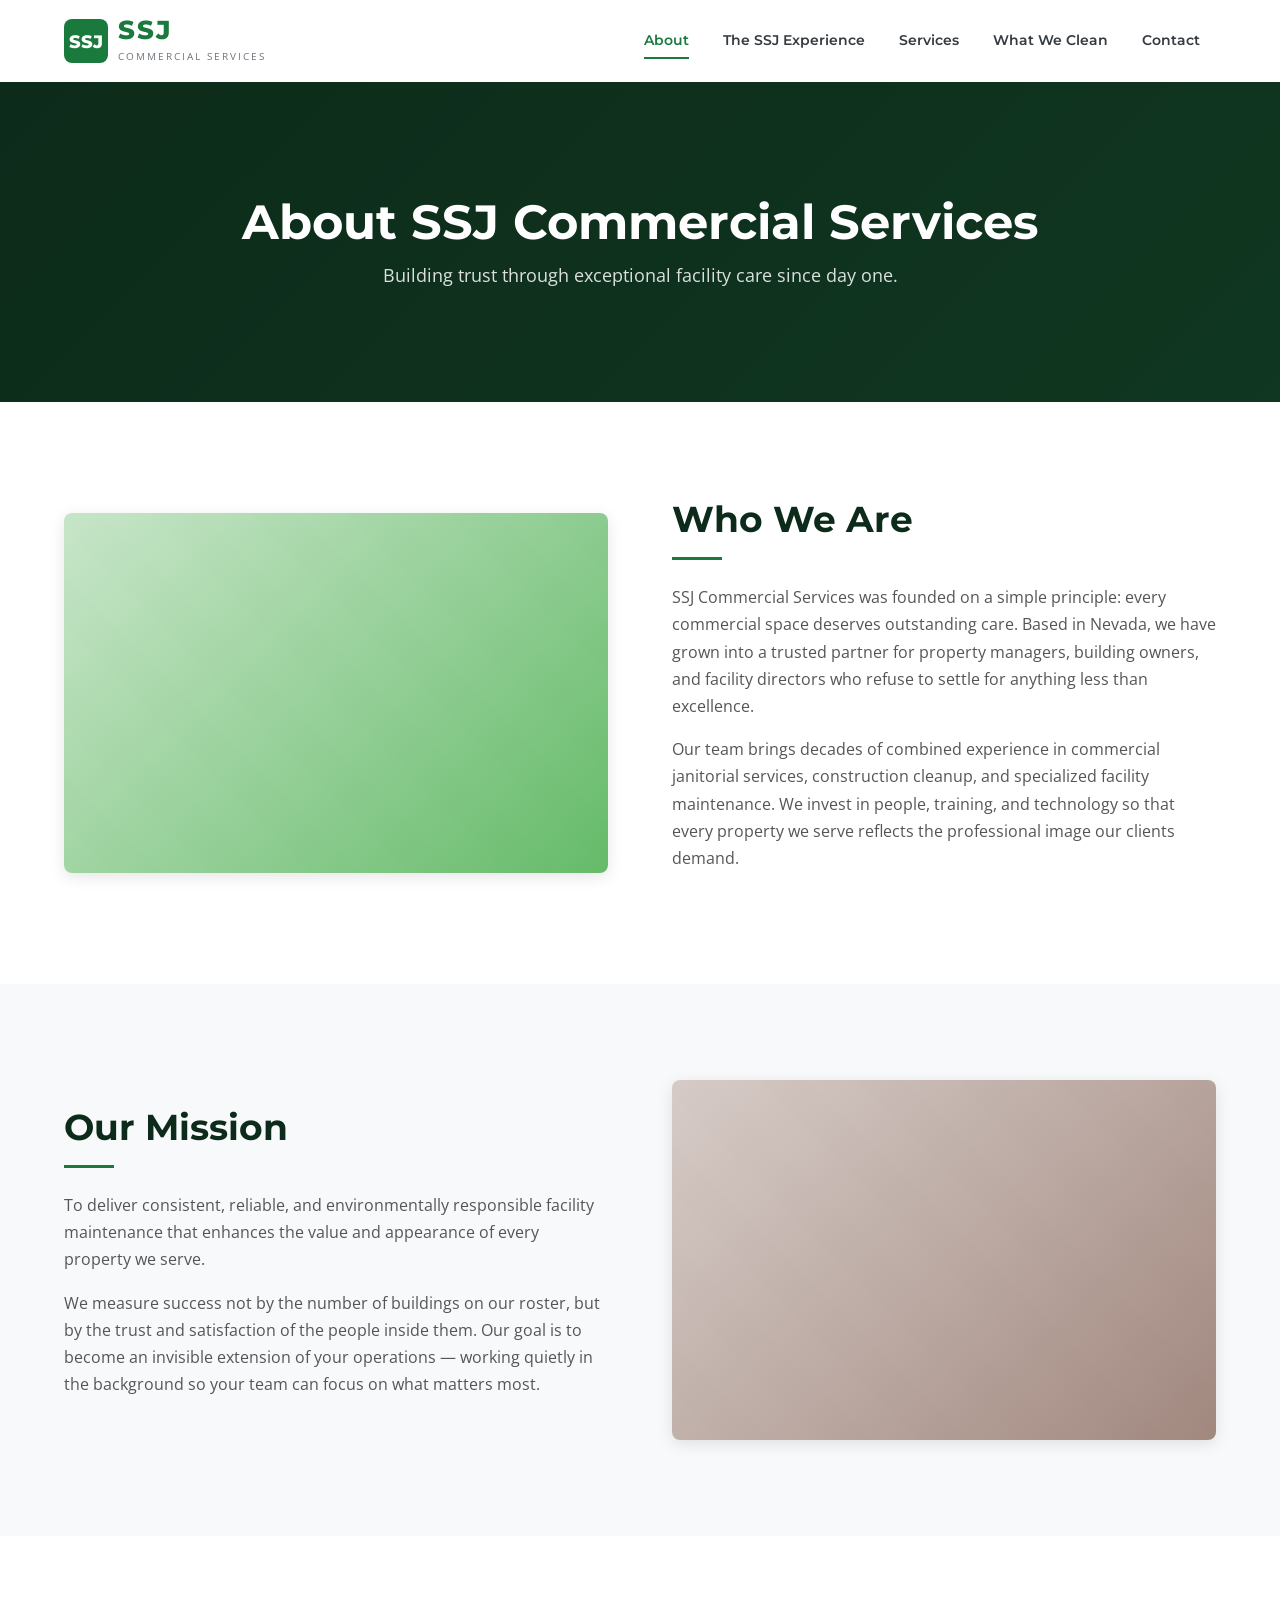
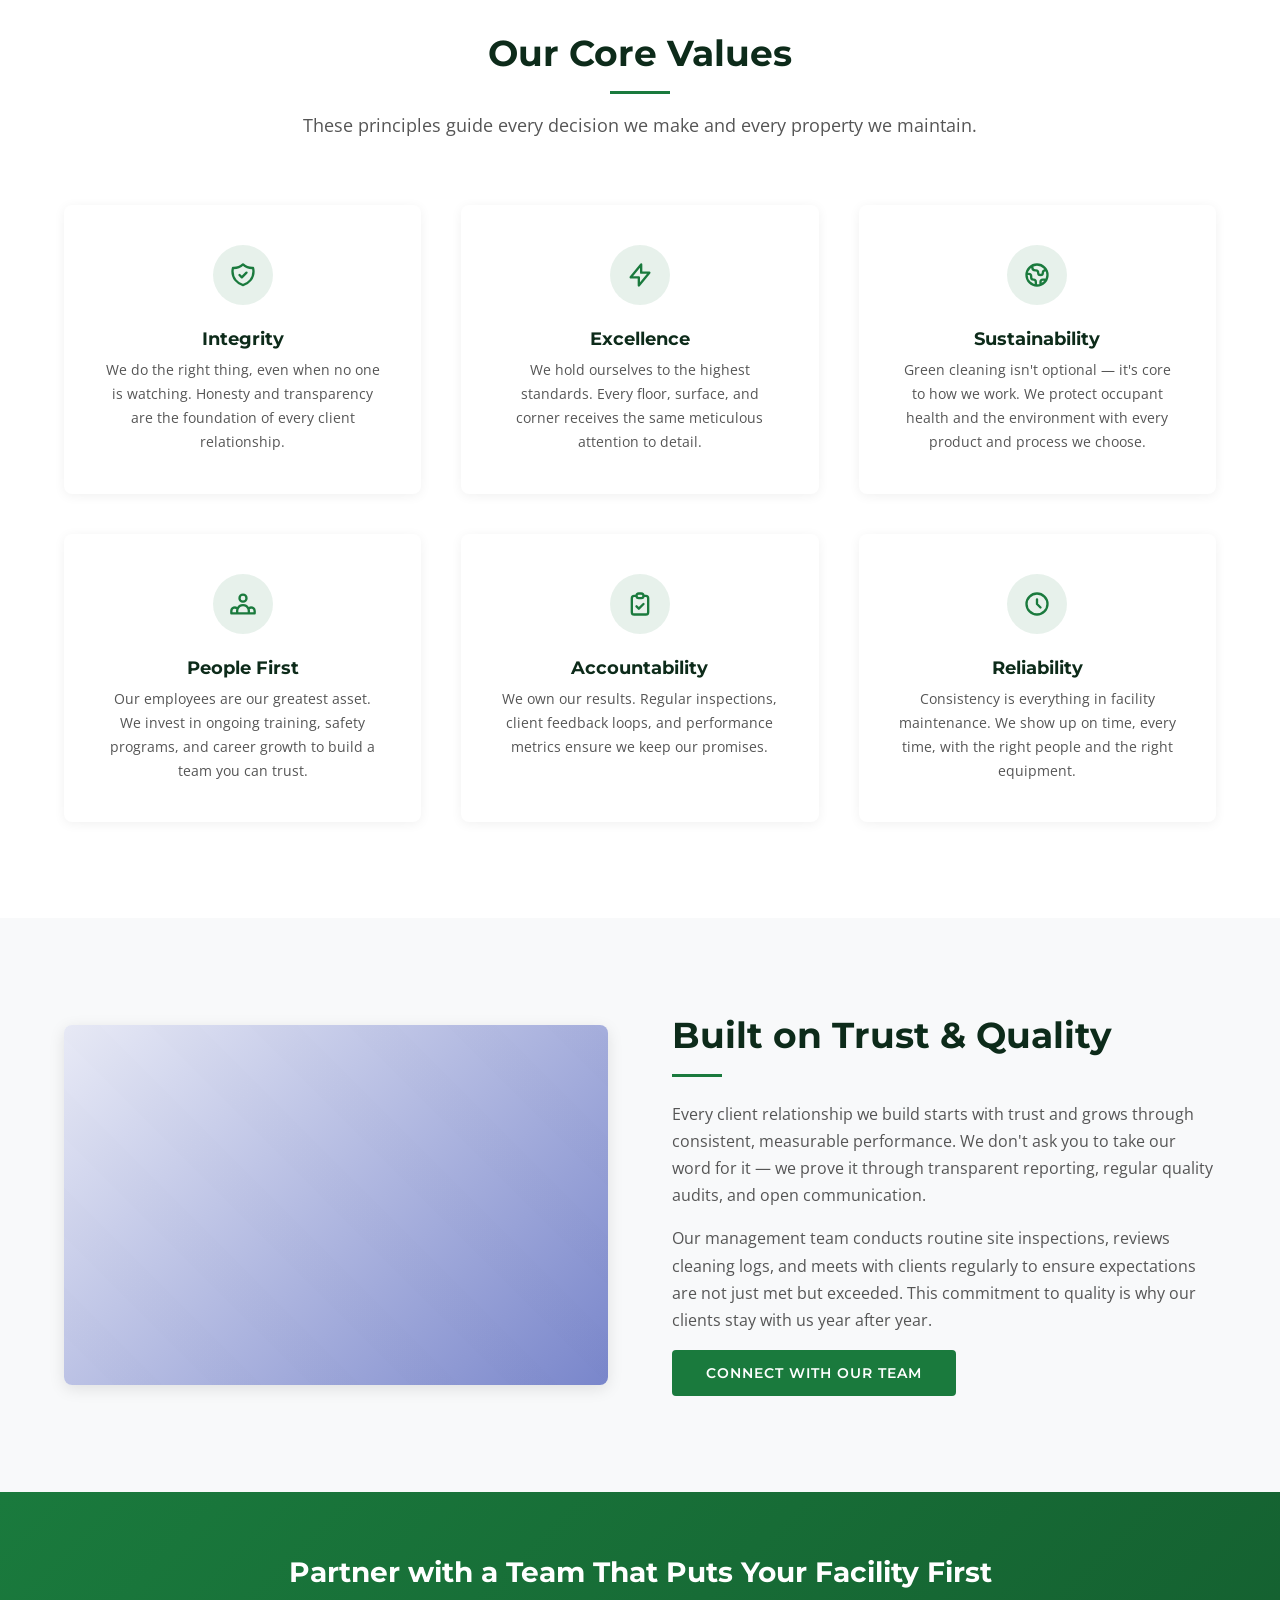
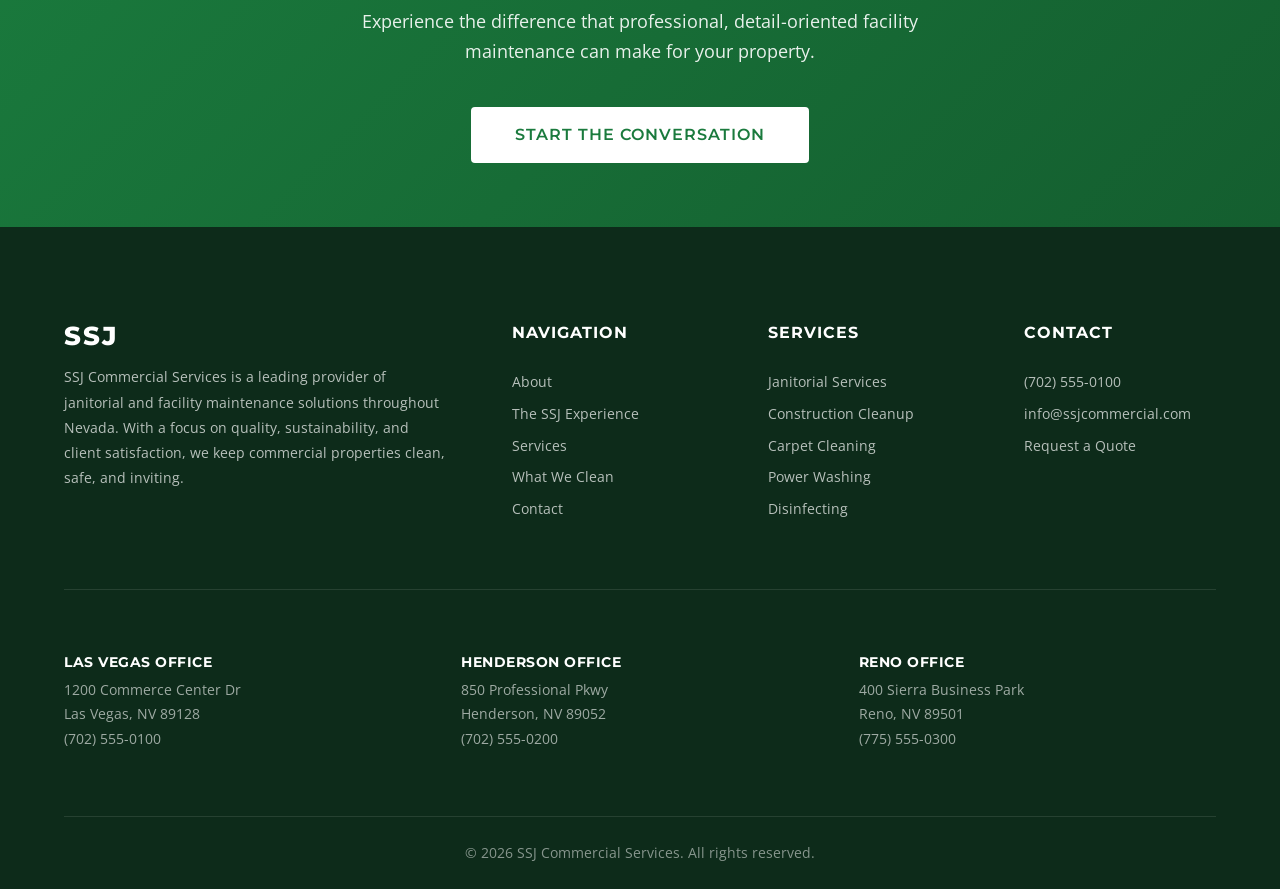
==== about.html @ 9fd1327e "Build complete SSJ Commercial Services static website Multi-page static site with HTML, CSS, and van" ====
<!DOCTYPE html>
<html lang="en">
<head>
  <meta charset="UTF-8">
  <meta name="viewport" content="width=device-width, initial-scale=1.0">
  <meta name="description" content="Learn about SSJ Commercial Services — our mission, values, and commitment to quality facility maintenance in Nevada.">
  <title>About Us | SSJ Commercial Services</title>
  <link rel="preconnect" href="https://fonts.googleapis.com">
  <link rel="preconnect" href="https://fonts.gstatic.com" crossorigin>
  <link href="https://fonts.googleapis.com/css2?family=Montserrat:wght@400;600;700;800&family=Open+Sans:wght@400;500;600&display=swap" rel="stylesheet">
  <link rel="stylesheet" href="css/styles.css">
</head>
<body>
  <a class="skip-link" href="#main-content">Skip to main content</a>

  <!-- ========== HEADER ========== -->
  <header class="site-header" role="banner">
    <div class="header-inner">
      <a href="index.html" class="logo" aria-label="SSJ Commercial Services — Home">
        <svg class="logo-icon" viewBox="0 0 44 44" fill="none" xmlns="http://www.w3.org/2000/svg" aria-hidden="true">
          <rect width="44" height="44" rx="8" fill="#1a7a3d"/>
          <text x="50%" y="54%" dominant-baseline="middle" text-anchor="middle" fill="#fff" font-family="Montserrat, sans-serif" font-weight="800" font-size="18">SSJ</text>
        </svg>
        <div>
          <span class="logo-text">SSJ</span>
          <span class="logo-tagline">Commercial Services</span>
        </div>
      </a>
      <nav class="main-nav" aria-label="Primary navigation">
        <a href="about.html">About</a>
        <a href="ssj-experience.html">The SSJ Experience</a>
        <a href="services.html">Services</a>
        <a href="what-we-clean.html">What We Clean</a>
        <a href="contact.html">Contact</a>
      </nav>
      <button class="hamburger" aria-label="Open menu" aria-expanded="false" aria-controls="mobile-nav">
        <span></span><span></span><span></span>
      </button>
    </div>
    <nav class="mobile-nav" id="mobile-nav" aria-label="Mobile navigation">
      <a href="about.html">About</a>
      <a href="ssj-experience.html">The SSJ Experience</a>
      <a href="services.html">Services</a>
      <a href="what-we-clean.html">What We Clean</a>
      <a href="contact.html">Contact</a>
    </nav>
  </header>

  <!-- ========== PAGE BANNER ========== -->
  <section class="page-banner hero-bg--about" role="img" aria-label="Corporate office building">
    <div class="page-banner-content">
      <h1>About SSJ Commercial Services</h1>
      <p>Building trust through exceptional facility care since day one.</p>
    </div>
  </section>

  <!-- ========== MAIN ========== -->
  <main id="main-content">

    <!-- Intro -->
    <section class="section">
      <div class="container">
        <div class="content-split">
          <div class="content-image">
            <div class="placeholder-img placeholder-img--team" style="height:360px" role="img" aria-label="SSJ team members in a commercial facility"></div>
          </div>
          <div class="content-text">
            <h2>Who We Are</h2>
            <p>SSJ Commercial Services was founded on a simple principle: every commercial space deserves outstanding care. Based in Nevada, we have grown into a trusted partner for property managers, building owners, and facility directors who refuse to settle for anything less than excellence.</p>
            <p>Our team brings decades of combined experience in commercial janitorial services, construction cleanup, and specialized facility maintenance. We invest in people, training, and technology so that every property we serve reflects the professional image our clients demand.</p>
          </div>
        </div>
      </div>
    </section>

    <!-- Mission Statement -->
    <section class="section section--gray">
      <div class="container">
        <div class="content-split content-split--reverse">
          <div class="content-image">
            <div class="placeholder-img placeholder-img--lobby" style="height:360px" role="img" aria-label="Pristine commercial lobby"></div>
          </div>
          <div class="content-text">
            <h2>Our Mission</h2>
            <p>To deliver consistent, reliable, and environmentally responsible facility maintenance that enhances the value and appearance of every property we serve.</p>
            <p>We measure success not by the number of buildings on our roster, but by the trust and satisfaction of the people inside them. Our goal is to become an invisible extension of your operations — working quietly in the background so your team can focus on what matters most.</p>
          </div>
        </div>
      </div>
    </section>

    <!-- Core Values -->
    <section class="section">
      <div class="container">
        <div class="section-header">
          <h2>Our Core Values</h2>
          <p>These principles guide every decision we make and every property we maintain.</p>
        </div>
        <div class="values-grid">
          <div class="value-card">
            <div class="value-icon">
              <svg xmlns="http://www.w3.org/2000/svg" fill="none" viewBox="0 0 24 24" stroke="currentColor" stroke-width="2">
                <path stroke-linecap="round" stroke-linejoin="round" d="M9 12l2 2 4-4m5.618-4.016A11.955 11.955 0 0112 2.944a11.955 11.955 0 01-8.618 3.04A12.02 12.02 0 003 9c0 5.591 3.824 10.29 9 11.622 5.176-1.332 9-6.03 9-11.622 0-1.042-.133-2.052-.382-3.016z"/>
              </svg>
            </div>
            <h3>Integrity</h3>
            <p>We do the right thing, even when no one is watching. Honesty and transparency are the foundation of every client relationship.</p>
          </div>
          <div class="value-card">
            <div class="value-icon">
              <svg xmlns="http://www.w3.org/2000/svg" fill="none" viewBox="0 0 24 24" stroke="currentColor" stroke-width="2">
                <path stroke-linecap="round" stroke-linejoin="round" d="M13 10V3L4 14h7v7l9-11h-7z"/>
              </svg>
            </div>
            <h3>Excellence</h3>
            <p>We hold ourselves to the highest standards. Every floor, surface, and corner receives the same meticulous attention to detail.</p>
          </div>
          <div class="value-card">
            <div class="value-icon">
              <svg xmlns="http://www.w3.org/2000/svg" fill="none" viewBox="0 0 24 24" stroke="currentColor" stroke-width="2">
                <path stroke-linecap="round" stroke-linejoin="round" d="M3.055 11H5a2 2 0 012 2v1a2 2 0 002 2 2 2 0 012 2v2.945M8 3.935V5.5A2.5 2.5 0 0010.5 8h.5a2 2 0 012 2 2 2 0 104 0 2 2 0 012-2h1.064M15 20.488V18a2 2 0 012-2h3.064M21 12a9 9 0 11-18 0 9 9 0 0118 0z"/>
              </svg>
            </div>
            <h3>Sustainability</h3>
            <p>Green cleaning isn't optional — it's core to how we work. We protect occupant health and the environment with every product and process we choose.</p>
          </div>
          <div class="value-card">
            <div class="value-icon">
              <svg xmlns="http://www.w3.org/2000/svg" fill="none" viewBox="0 0 24 24" stroke="currentColor" stroke-width="2">
                <path stroke-linecap="round" stroke-linejoin="round" d="M17 20h5v-2a3 3 0 00-5.356-1.857M17 20H7m10 0v-2c0-.656-.126-1.283-.356-1.857M7 20H2v-2a3 3 0 015.356-1.857M7 20v-2c0-.656.126-1.283.356-1.857m0 0a5.002 5.002 0 019.288 0M15 7a3 3 0 11-6 0 3 3 0 016 0z"/>
              </svg>
            </div>
            <h3>People First</h3>
            <p>Our employees are our greatest asset. We invest in ongoing training, safety programs, and career growth to build a team you can trust.</p>
          </div>
          <div class="value-card">
            <div class="value-icon">
              <svg xmlns="http://www.w3.org/2000/svg" fill="none" viewBox="0 0 24 24" stroke="currentColor" stroke-width="2">
                <path stroke-linecap="round" stroke-linejoin="round" d="M9 5H7a2 2 0 00-2 2v12a2 2 0 002 2h10a2 2 0 002-2V7a2 2 0 00-2-2h-2M9 5a2 2 0 002 2h2a2 2 0 002-2M9 5a2 2 0 012-2h2a2 2 0 012 2m-6 9l2 2 4-4"/>
              </svg>
            </div>
            <h3>Accountability</h3>
            <p>We own our results. Regular inspections, client feedback loops, and performance metrics ensure we keep our promises.</p>
          </div>
          <div class="value-card">
            <div class="value-icon">
              <svg xmlns="http://www.w3.org/2000/svg" fill="none" viewBox="0 0 24 24" stroke="currentColor" stroke-width="2">
                <path stroke-linecap="round" stroke-linejoin="round" d="M12 8v4l3 3m6-3a9 9 0 11-18 0 9 9 0 0118 0z"/>
              </svg>
            </div>
            <h3>Reliability</h3>
            <p>Consistency is everything in facility maintenance. We show up on time, every time, with the right people and the right equipment.</p>
          </div>
        </div>
      </div>
    </section>

    <!-- Trust Section -->
    <section class="section section--gray">
      <div class="container">
        <div class="content-split">
          <div class="content-image">
            <div class="placeholder-img placeholder-img--corporate" style="height:360px" role="img" aria-label="Professional facility environment"></div>
          </div>
          <div class="content-text">
            <h2>Built on Trust &amp; Quality</h2>
            <p>Every client relationship we build starts with trust and grows through consistent, measurable performance. We don't ask you to take our word for it — we prove it through transparent reporting, regular quality audits, and open communication.</p>
            <p>Our management team conducts routine site inspections, reviews cleaning logs, and meets with clients regularly to ensure expectations are not just met but exceeded. This commitment to quality is why our clients stay with us year after year.</p>
            <a href="contact.html" class="btn btn--primary">Connect with Our Team</a>
          </div>
        </div>
      </div>
    </section>

    <!-- CTA -->
    <section class="cta-banner">
      <div class="container">
        <h2>Partner with a Team That Puts Your Facility First</h2>
        <p>Experience the difference that professional, detail-oriented facility maintenance can make for your property.</p>
        <a href="contact.html" class="btn btn--white btn--lg">Start the Conversation</a>
      </div>
    </section>

  </main>

  <!-- ========== FOOTER ========== -->
  <footer class="site-footer" role="contentinfo">
    <div class="container">
      <div class="footer-top">
        <div class="footer-about">
          <span class="logo-text">SSJ</span>
          <p>SSJ Commercial Services is a leading provider of janitorial and facility maintenance solutions throughout Nevada. With a focus on quality, sustainability, and client satisfaction, we keep commercial properties clean, safe, and inviting.</p>
        </div>
        <div>
          <h3 class="footer-heading">Navigation</h3>
          <div class="footer-links">
            <a href="about.html">About</a>
            <a href="ssj-experience.html">The SSJ Experience</a>
            <a href="services.html">Services</a>
            <a href="what-we-clean.html">What We Clean</a>
            <a href="contact.html">Contact</a>
          </div>
        </div>
        <div>
          <h3 class="footer-heading">Services</h3>
          <div class="footer-links">
            <a href="services.html">Janitorial Services</a>
            <a href="services.html">Construction Cleanup</a>
            <a href="services.html">Carpet Cleaning</a>
            <a href="services.html">Power Washing</a>
            <a href="services.html">Disinfecting</a>
          </div>
        </div>
        <div>
          <h3 class="footer-heading">Contact</h3>
          <div class="footer-links">
            <a href="tel:+17025550100">(702) 555-0100</a>
            <a href="mailto:info@ssjcommercial.com">info@ssjcommercial.com</a>
            <a href="contact.html">Request a Quote</a>
          </div>
        </div>
      </div>
      <div class="footer-locations">
        <div class="location-block">
          <h4>Las Vegas Office</h4>
          <p>1200 Commerce Center Dr</p>
          <p>Las Vegas, NV 89128</p>
          <p>(702) 555-0100</p>
        </div>
        <div class="location-block">
          <h4>Henderson Office</h4>
          <p>850 Professional Pkwy</p>
          <p>Henderson, NV 89052</p>
          <p>(702) 555-0200</p>
        </div>
        <div class="location-block">
          <h4>Reno Office</h4>
          <p>400 Sierra Business Park</p>
          <p>Reno, NV 89501</p>
          <p>(775) 555-0300</p>
        </div>
      </div>
      <div class="footer-bottom">
        <p>&copy; 2026 SSJ Commercial Services. All rights reserved.</p>
      </div>
    </div>
  </footer>

  <script src="js/main.js"></script>
</body>
</html>
---- css/styles.css ----
/* ============================================
   SSJ Commercial Services - Main Stylesheet
   ============================================ */

/* ---------- CSS Custom Properties ---------- */
:root {
  /* Brand Colors */
  --color-primary: #1a7a3d;
  --color-primary-dark: #145e2f;
  --color-primary-light: #2a9d4e;
  --color-secondary: #0d2b1a;
  --color-accent: #28a745;

  /* Neutrals */
  --color-white: #ffffff;
  --color-off-white: #f8f9fa;
  --color-light-gray: #e9ecef;
  --color-medium-gray: #6c757d;
  --color-dark-gray: #343a40;
  --color-text: #212529;
  --color-text-light: #555555;

  /* Overlays */
  --overlay-dark: rgba(13, 43, 26, 0.75);
  --overlay-light: rgba(26, 122, 61, 0.1);

  /* Spacing */
  --space-xs: 0.5rem;
  --space-sm: 1rem;
  --space-md: 1.5rem;
  --space-lg: 2.5rem;
  --space-xl: 4rem;
  --space-2xl: 6rem;

  /* Typography */
  --font-heading: 'Montserrat', sans-serif;
  --font-body: 'Open Sans', sans-serif;
  --font-size-base: 1rem;
  --font-size-sm: 0.875rem;
  --font-size-lg: 1.125rem;
  --font-size-xl: 1.25rem;
  --font-size-2xl: 1.75rem;
  --font-size-3xl: 2.25rem;
  --font-size-4xl: 3rem;
  --line-height-body: 1.7;
  --line-height-heading: 1.2;

  /* Borders & Shadows */
  --radius-sm: 4px;
  --radius-md: 8px;
  --radius-lg: 12px;
  --shadow-sm: 0 2px 8px rgba(0, 0, 0, 0.08);
  --shadow-md: 0 4px 16px rgba(0, 0, 0, 0.1);
  --shadow-lg: 0 8px 32px rgba(0, 0, 0, 0.12);
  --shadow-card: 0 2px 12px rgba(0, 0, 0, 0.06);

  /* Transitions */
  --transition-fast: 0.2s ease;
  --transition-base: 0.3s ease;
}

/* ---------- Reset & Base ---------- */
*,
*::before,
*::after {
  margin: 0;
  padding: 0;
  box-sizing: border-box;
}

html {
  scroll-behavior: smooth;
  font-size: 16px;
}

body {
  font-family: var(--font-body);
  font-size: var(--font-size-base);
  line-height: var(--line-height-body);
  color: var(--color-text);
  background-color: var(--color-white);
  -webkit-font-smoothing: antialiased;
  -moz-osx-font-smoothing: grayscale;
}

img {
  max-width: 100%;
  height: auto;
  display: block;
}

a {
  color: var(--color-primary);
  text-decoration: none;
  transition: color var(--transition-fast);
}

a:hover {
  color: var(--color-primary-dark);
}

ul, ol {
  list-style: none;
}

h1, h2, h3, h4, h5, h6 {
  font-family: var(--font-heading);
  line-height: var(--line-height-heading);
  font-weight: 700;
  color: var(--color-secondary);
}

h1 { font-size: var(--font-size-4xl); }
h2 { font-size: var(--font-size-3xl); }
h3 { font-size: var(--font-size-2xl); }
h4 { font-size: var(--font-size-xl); }

p {
  margin-bottom: var(--space-sm);
  color: var(--color-text-light);
}

/* ---------- Utility Classes ---------- */
.container {
  max-width: 1200px;
  margin: 0 auto;
  padding: 0 var(--space-md);
}

.section {
  padding: var(--space-2xl) 0;
}

.section--gray {
  background-color: var(--color-off-white);
}

.section--green {
  background-color: var(--color-primary);
  color: var(--color-white);
}

.section--dark {
  background-color: var(--color-secondary);
  color: var(--color-white);
}

.text-center {
  text-align: center;
}

.section-header {
  text-align: center;
  margin-bottom: var(--space-xl);
}

.section-header h2 {
  margin-bottom: var(--space-sm);
  position: relative;
  display: inline-block;
}

.section-header h2::after {
  content: '';
  display: block;
  width: 60px;
  height: 3px;
  background-color: var(--color-primary);
  margin: var(--space-sm) auto 0;
}

.section--green .section-header h2,
.section--dark .section-header h2 {
  color: var(--color-white);
}

.section--green .section-header h2::after,
.section--dark .section-header h2::after {
  background-color: var(--color-white);
}

.section-header p {
  max-width: 680px;
  margin: 0 auto;
  font-size: var(--font-size-lg);
}

.section--green .section-header p,
.section--dark .section-header p {
  color: rgba(255, 255, 255, 0.85);
}

/* ---------- Buttons ---------- */
.btn {
  display: inline-block;
  padding: 14px 32px;
  font-family: var(--font-heading);
  font-size: var(--font-size-sm);
  font-weight: 600;
  text-transform: uppercase;
  letter-spacing: 1px;
  border: 2px solid transparent;
  border-radius: var(--radius-sm);
  cursor: pointer;
  transition: all var(--transition-base);
  text-align: center;
  line-height: 1;
}

.btn:focus-visible {
  outline: 3px solid var(--color-accent);
  outline-offset: 2px;
}

.btn--primary {
  background-color: var(--color-primary);
  color: var(--color-white);
  border-color: var(--color-primary);
}

.btn--primary:hover {
  background-color: var(--color-primary-dark);
  border-color: var(--color-primary-dark);
  color: var(--color-white);
  transform: translateY(-1px);
  box-shadow: var(--shadow-md);
}

.btn--outline {
  background-color: transparent;
  color: var(--color-primary);
  border-color: var(--color-primary);
}

.btn--outline:hover {
  background-color: var(--color-primary);
  color: var(--color-white);
  transform: translateY(-1px);
}

.btn--white {
  background-color: var(--color-white);
  color: var(--color-primary);
  border-color: var(--color-white);
}

.btn--white:hover {
  background-color: transparent;
  color: var(--color-white);
  border-color: var(--color-white);
  transform: translateY(-1px);
}

.btn--outline-white {
  background-color: transparent;
  color: var(--color-white);
  border-color: var(--color-white);
}

.btn--outline-white:hover {
  background-color: var(--color-white);
  color: var(--color-primary);
  transform: translateY(-1px);
}

.btn--lg {
  padding: 18px 42px;
  font-size: var(--font-size-base);
}

/* ---------- Header / Navigation ---------- */
.site-header {
  position: fixed;
  top: 0;
  left: 0;
  right: 0;
  z-index: 1000;
  background-color: var(--color-white);
  transition: box-shadow var(--transition-base), padding var(--transition-base);
  padding: 6px 0;
}

.site-header.scrolled {
  box-shadow: var(--shadow-md);
  padding: 2px 0;
}

.header-inner {
  display: flex;
  align-items: center;
  justify-content: space-between;
  max-width: 1200px;
  margin: 0 auto;
  padding: 0 var(--space-md);
  min-height: 70px;
}

/* Logo */
.logo {
  display: flex;
  align-items: center;
  gap: 10px;
  text-decoration: none;
}

.logo-icon {
  width: 44px;
  height: 44px;
}

.logo-text {
  font-family: var(--font-heading);
  font-size: 1.6rem;
  font-weight: 800;
  color: var(--color-primary);
  letter-spacing: 2px;
  line-height: 1;
}

.logo-tagline {
  font-family: var(--font-body);
  font-size: 0.6rem;
  color: var(--color-medium-gray);
  text-transform: uppercase;
  letter-spacing: 2px;
  display: block;
  margin-top: 2px;
}

/* Desktop Nav */
.main-nav {
  display: flex;
  align-items: center;
  gap: 2px;
}

.main-nav a {
  font-family: var(--font-heading);
  font-size: var(--font-size-sm);
  font-weight: 600;
  color: var(--color-dark-gray);
  text-decoration: none;
  padding: 10px 16px;
  border-radius: var(--radius-sm);
  transition: all var(--transition-fast);
  position: relative;
  white-space: nowrap;
}

.main-nav a::after {
  content: '';
  position: absolute;
  bottom: 4px;
  left: 16px;
  right: 16px;
  height: 2px;
  background-color: var(--color-primary);
  transform: scaleX(0);
  transition: transform var(--transition-base);
}

.main-nav a:hover {
  color: var(--color-primary);
}

.main-nav a:hover::after {
  transform: scaleX(1);
}

.main-nav a.active {
  color: var(--color-primary);
}

.main-nav a.active::after {
  transform: scaleX(1);
}

/* Hamburger */
.hamburger {
  display: none;
  flex-direction: column;
  justify-content: center;
  gap: 5px;
  width: 30px;
  height: 30px;
  cursor: pointer;
  background: none;
  border: none;
  padding: 0;
}

.hamburger span {
  display: block;
  width: 100%;
  height: 2.5px;
  background-color: var(--color-dark-gray);
  border-radius: 2px;
  transition: all var(--transition-base);
}

.hamburger.active span:nth-child(1) {
  transform: rotate(45deg) translate(5px, 5px);
}

.hamburger.active span:nth-child(2) {
  opacity: 0;
}

.hamburger.active span:nth-child(3) {
  transform: rotate(-45deg) translate(6px, -6px);
}

/* Mobile Nav */
.mobile-nav {
  display: none;
  position: fixed;
  top: 70px;
  left: 0;
  right: 0;
  bottom: 0;
  background-color: var(--color-white);
  flex-direction: column;
  padding: var(--space-lg);
  z-index: 999;
  overflow-y: auto;
}

.mobile-nav.open {
  display: flex;
}

.mobile-nav a {
  font-family: var(--font-heading);
  font-size: var(--font-size-lg);
  font-weight: 600;
  color: var(--color-dark-gray);
  padding: var(--space-sm) 0;
  border-bottom: 1px solid var(--color-light-gray);
  display: block;
}

.mobile-nav a:hover,
.mobile-nav a.active {
  color: var(--color-primary);
}

/* ---------- Hero Section ---------- */
.hero {
  position: relative;
  min-height: 600px;
  display: flex;
  align-items: center;
  background-size: cover;
  background-position: center;
  background-repeat: no-repeat;
  margin-top: 82px;
  overflow: hidden;
}

.hero::before {
  content: '';
  position: absolute;
  inset: 0;
  background: var(--overlay-dark);
  z-index: 1;
}

.hero-content {
  position: relative;
  z-index: 2;
  max-width: 720px;
  padding: var(--space-2xl) 0;
}

.hero h1 {
  color: var(--color-white);
  margin-bottom: var(--space-md);
  font-size: clamp(2rem, 5vw, 3.5rem);
}

.hero p {
  color: rgba(255, 255, 255, 0.9);
  font-size: var(--font-size-lg);
  margin-bottom: var(--space-lg);
  max-width: 560px;
}

/* Page Banner (inner pages) */
.page-banner {
  position: relative;
  min-height: 320px;
  display: flex;
  align-items: center;
  justify-content: center;
  text-align: center;
  background-size: cover;
  background-position: center;
  margin-top: 82px;
  overflow: hidden;
}

.page-banner::before {
  content: '';
  position: absolute;
  inset: 0;
  background: var(--overlay-dark);
  z-index: 1;
}

.page-banner-content {
  position: relative;
  z-index: 2;
  padding: var(--space-xl) var(--space-md);
}

.page-banner h1 {
  color: var(--color-white);
  margin-bottom: var(--space-xs);
  font-size: clamp(2rem, 4vw, 3rem);
}

.page-banner p {
  color: rgba(255, 255, 255, 0.85);
  font-size: var(--font-size-lg);
  max-width: 560px;
  margin: 0 auto;
}

/* ---------- Overview Cards ---------- */
.overview-cards {
  display: grid;
  grid-template-columns: repeat(3, 1fr);
  gap: var(--space-lg);
}

.overview-card {
  background: var(--color-white);
  border-radius: var(--radius-md);
  overflow: hidden;
  box-shadow: var(--shadow-card);
  transition: transform var(--transition-base), box-shadow var(--transition-base);
}

.overview-card:hover {
  transform: translateY(-6px);
  box-shadow: var(--shadow-lg);
}

.overview-card-img {
  height: 220px;
  background-size: cover;
  background-position: center;
  position: relative;
}

.overview-card-body {
  padding: var(--space-lg);
}

.overview-card-body h3 {
  margin-bottom: var(--space-sm);
  font-size: var(--font-size-xl);
}

.overview-card-body p {
  margin-bottom: var(--space-md);
  font-size: var(--font-size-sm);
}

.overview-card-body .btn {
  padding: 10px 24px;
}

/* ---------- Difference / Feature Blocks ---------- */
.feature-grid {
  display: grid;
  grid-template-columns: repeat(2, 1fr);
  gap: var(--space-lg);
}

.feature-block {
  display: flex;
  gap: var(--space-md);
  padding: var(--space-lg);
  background: var(--color-white);
  border-radius: var(--radius-md);
  box-shadow: var(--shadow-card);
  transition: transform var(--transition-base), box-shadow var(--transition-base);
}

.feature-block:hover {
  transform: translateY(-3px);
  box-shadow: var(--shadow-md);
}

.feature-icon {
  flex-shrink: 0;
  width: 56px;
  height: 56px;
  display: flex;
  align-items: center;
  justify-content: center;
  background-color: var(--overlay-light);
  border-radius: var(--radius-md);
  color: var(--color-primary);
}

.feature-icon svg {
  width: 28px;
  height: 28px;
}

.feature-block h3 {
  font-size: var(--font-size-lg);
  margin-bottom: var(--space-xs);
}

.feature-block p {
  font-size: var(--font-size-sm);
  margin-bottom: 0;
}

/* ---------- CTA Banner ---------- */
.cta-banner {
  background: linear-gradient(135deg, var(--color-primary) 0%, var(--color-primary-dark) 100%);
  padding: var(--space-xl) 0;
  text-align: center;
}

.cta-banner h2 {
  color: var(--color-white);
  margin-bottom: var(--space-sm);
  font-size: var(--font-size-2xl);
}

.cta-banner p {
  color: rgba(255, 255, 255, 0.9);
  font-size: var(--font-size-lg);
  margin-bottom: var(--space-lg);
  max-width: 600px;
  margin-left: auto;
  margin-right: auto;
}

/* ---------- Content Sections (image + text) ---------- */
.content-split {
  display: grid;
  grid-template-columns: 1fr 1fr;
  gap: var(--space-xl);
  align-items: center;
}

.content-split--reverse {
  direction: rtl;
}

.content-split--reverse > * {
  direction: ltr;
}

.content-image {
  border-radius: var(--radius-md);
  overflow: hidden;
  box-shadow: var(--shadow-md);
}

.content-image img,
.content-image .placeholder-img {
  width: 100%;
  height: 360px;
  object-fit: cover;
  display: block;
}

.content-text h2 {
  margin-bottom: var(--space-md);
}

.content-text h2::after {
  content: '';
  display: block;
  width: 50px;
  height: 3px;
  background-color: var(--color-primary);
  margin-top: var(--space-sm);
}

.content-text p {
  margin-bottom: var(--space-sm);
}

/* ---------- Services Grid ---------- */
.services-grid {
  display: grid;
  grid-template-columns: repeat(3, 1fr);
  gap: var(--space-lg);
}

.service-card {
  background: var(--color-white);
  border-radius: var(--radius-md);
  overflow: hidden;
  box-shadow: var(--shadow-card);
  transition: transform var(--transition-base), box-shadow var(--transition-base);
  text-align: center;
  padding: var(--space-lg);
}

.service-card:hover {
  transform: translateY(-4px);
  box-shadow: var(--shadow-lg);
}

.service-card-icon {
  width: 64px;
  height: 64px;
  margin: 0 auto var(--space-md);
  display: flex;
  align-items: center;
  justify-content: center;
  background: var(--overlay-light);
  border-radius: 50%;
  color: var(--color-primary);
}

.service-card-icon svg {
  width: 30px;
  height: 30px;
}

.service-card h3 {
  font-size: var(--font-size-lg);
  margin-bottom: var(--space-xs);
}

.service-card p {
  font-size: var(--font-size-sm);
  margin-bottom: 0;
}

/* ---------- Industry / Sector Cards ---------- */
.industry-grid {
  display: grid;
  grid-template-columns: repeat(2, 1fr);
  gap: var(--space-lg);
}

.industry-card {
  position: relative;
  height: 300px;
  border-radius: var(--radius-md);
  overflow: hidden;
  box-shadow: var(--shadow-card);
  cursor: default;
}

.industry-card-bg {
  position: absolute;
  inset: 0;
  background-size: cover;
  background-position: center;
  transition: transform var(--transition-base);
}

.industry-card:hover .industry-card-bg {
  transform: scale(1.05);
}

.industry-card-overlay {
  position: absolute;
  inset: 0;
  background: linear-gradient(to top, rgba(13, 43, 26, 0.85) 0%, rgba(13, 43, 26, 0.3) 100%);
  display: flex;
  flex-direction: column;
  justify-content: flex-end;
  padding: var(--space-lg);
}

.industry-card h3 {
  color: var(--color-white);
  font-size: var(--font-size-xl);
  margin-bottom: var(--space-xs);
}

.industry-card p {
  color: rgba(255, 255, 255, 0.8);
  font-size: var(--font-size-sm);
  margin-bottom: 0;
}

/* ---------- Values Grid ---------- */
.values-grid {
  display: grid;
  grid-template-columns: repeat(3, 1fr);
  gap: var(--space-lg);
}

.value-card {
  text-align: center;
  padding: var(--space-lg);
  background: var(--color-white);
  border-radius: var(--radius-md);
  box-shadow: var(--shadow-card);
  transition: transform var(--transition-base);
}

.value-card:hover {
  transform: translateY(-3px);
}

.value-icon {
  width: 60px;
  height: 60px;
  margin: 0 auto var(--space-md);
  display: flex;
  align-items: center;
  justify-content: center;
  background: var(--overlay-light);
  border-radius: 50%;
  color: var(--color-primary);
}

.value-icon svg {
  width: 28px;
  height: 28px;
}

.value-card h3 {
  font-size: var(--font-size-lg);
  margin-bottom: var(--space-xs);
}

.value-card p {
  font-size: var(--font-size-sm);
  margin-bottom: 0;
}

/* ---------- Process Cards (Experience page) ---------- */
.process-grid {
  display: grid;
  grid-template-columns: repeat(3, 1fr);
  gap: var(--space-lg);
}

.process-card {
  padding: var(--space-lg);
  background: var(--color-white);
  border-radius: var(--radius-md);
  box-shadow: var(--shadow-card);
  border-top: 4px solid var(--color-primary);
  transition: transform var(--transition-base), box-shadow var(--transition-base);
}

.process-card:hover {
  transform: translateY(-4px);
  box-shadow: var(--shadow-md);
}

.process-card .step-number {
  display: inline-flex;
  align-items: center;
  justify-content: center;
  width: 40px;
  height: 40px;
  background: var(--color-primary);
  color: var(--color-white);
  border-radius: 50%;
  font-family: var(--font-heading);
  font-weight: 700;
  font-size: var(--font-size-lg);
  margin-bottom: var(--space-md);
}

.process-card h3 {
  font-size: var(--font-size-lg);
  margin-bottom: var(--space-sm);
}

.process-card p {
  font-size: var(--font-size-sm);
  margin-bottom: 0;
}

/* ---------- Contact Form ---------- */
.contact-grid {
  display: grid;
  grid-template-columns: 1fr 1fr;
  gap: var(--space-xl);
}

.form-group {
  margin-bottom: var(--space-md);
}

.form-group label {
  display: block;
  font-family: var(--font-heading);
  font-weight: 600;
  font-size: var(--font-size-sm);
  color: var(--color-dark-gray);
  margin-bottom: var(--space-xs);
}

.form-group input,
.form-group textarea {
  width: 100%;
  padding: 12px 16px;
  font-family: var(--font-body);
  font-size: var(--font-size-base);
  border: 1px solid var(--color-light-gray);
  border-radius: var(--radius-sm);
  transition: border-color var(--transition-fast), box-shadow var(--transition-fast);
  background: var(--color-white);
  color: var(--color-text);
}

.form-group input:focus,
.form-group textarea:focus {
  outline: none;
  border-color: var(--color-primary);
  box-shadow: 0 0 0 3px rgba(26, 122, 61, 0.15);
}

.form-group textarea {
  min-height: 140px;
  resize: vertical;
}

.form-group input.error,
.form-group textarea.error {
  border-color: #dc3545;
}

.form-error {
  color: #dc3545;
  font-size: var(--font-size-sm);
  margin-top: 4px;
  display: none;
}

.form-error.visible {
  display: block;
}

.form-success {
  display: none;
  padding: var(--space-md);
  background: var(--overlay-light);
  border: 1px solid var(--color-primary);
  border-radius: var(--radius-sm);
  color: var(--color-primary-dark);
  font-weight: 600;
  text-align: center;
}

.form-success.visible {
  display: block;
}

.contact-info h3 {
  margin-bottom: var(--space-md);
}

.contact-info-item {
  display: flex;
  gap: var(--space-sm);
  margin-bottom: var(--space-md);
  align-items: flex-start;
}

.contact-info-item svg {
  flex-shrink: 0;
  width: 20px;
  height: 20px;
  color: var(--color-primary);
  margin-top: 3px;
}

.contact-info-item p {
  margin: 0;
}

.contact-info-item strong {
  color: var(--color-text);
}

/* ---------- Footer ---------- */
.site-footer {
  background-color: var(--color-secondary);
  color: rgba(255, 255, 255, 0.8);
  padding: var(--space-2xl) 0 0;
}

.footer-top {
  display: grid;
  grid-template-columns: 2fr 1fr 1fr 1fr;
  gap: var(--space-xl);
  padding-bottom: var(--space-xl);
  border-bottom: 1px solid rgba(255, 255, 255, 0.1);
}

.footer-about .logo-text {
  color: var(--color-white);
  margin-bottom: var(--space-sm);
  display: inline-block;
}

.footer-about p {
  color: rgba(255, 255, 255, 0.7);
  font-size: var(--font-size-sm);
  line-height: 1.8;
}

.footer-heading {
  font-family: var(--font-heading);
  font-size: var(--font-size-base);
  font-weight: 700;
  color: var(--color-white);
  margin-bottom: var(--space-md);
  text-transform: uppercase;
  letter-spacing: 1px;
}

.footer-links a {
  display: block;
  color: rgba(255, 255, 255, 0.7);
  font-size: var(--font-size-sm);
  padding: 4px 0;
  transition: color var(--transition-fast);
}

.footer-links a:hover {
  color: var(--color-white);
}

.footer-locations {
  display: grid;
  grid-template-columns: repeat(3, 1fr);
  gap: var(--space-lg);
  padding: var(--space-xl) 0;
  border-bottom: 1px solid rgba(255, 255, 255, 0.1);
}

.location-block h4 {
  color: var(--color-white);
  font-size: var(--font-size-sm);
  margin-bottom: var(--space-xs);
  text-transform: uppercase;
  letter-spacing: 0.5px;
}

.location-block p {
  color: rgba(255, 255, 255, 0.6);
  font-size: var(--font-size-sm);
  margin-bottom: 2px;
  line-height: 1.6;
}

.footer-bottom {
  padding: var(--space-md) 0;
  text-align: center;
}

.footer-bottom p {
  color: rgba(255, 255, 255, 0.5);
  font-size: var(--font-size-sm);
  margin: 0;
}

/* ---------- Placeholder Images (CSS-generated) ---------- */
.placeholder-img {
  background: linear-gradient(135deg, #c8e6c9 0%, #a5d6a7 50%, #81c784 100%);
  position: relative;
  display: flex;
  align-items: center;
  justify-content: center;
  overflow: hidden;
}

.placeholder-img::before {
  content: '';
  position: absolute;
  inset: 0;
  opacity: 0.15;
  background-image:
    repeating-linear-gradient(
      45deg,
      transparent,
      transparent 35px,
      rgba(0, 0, 0, 0.03) 35px,
      rgba(0, 0, 0, 0.03) 70px
    );
}

.placeholder-img--office {
  background: linear-gradient(135deg, #b0bec5 0%, #78909c 100%);
}

.placeholder-img--lobby {
  background: linear-gradient(135deg, #d7ccc8 0%, #a1887f 100%);
}

.placeholder-img--team {
  background: linear-gradient(135deg, #c8e6c9 0%, #66bb6a 100%);
}

.placeholder-img--glass {
  background: linear-gradient(135deg, #b3e5fc 0%, #4fc3f7 100%);
}

.placeholder-img--medical {
  background: linear-gradient(135deg, #e1f5fe 0%, #81d4fa 100%);
}

.placeholder-img--corporate {
  background: linear-gradient(135deg, #e8eaf6 0%, #7986cb 100%);
}

.hero-bg--home {
  background: linear-gradient(135deg, #1a3a2a 0%, #2d5a3f 50%, #1a4a2f 100%);
}

.hero-bg--about {
  background: linear-gradient(135deg, #0d2b1a 0%, #1a5a35 100%);
}

.hero-bg--experience {
  background: linear-gradient(135deg, #1a3a2a 0%, #245a3a 100%);
}

.hero-bg--services {
  background: linear-gradient(135deg, #1a3525 0%, #2a6040 100%);
}

.hero-bg--clean {
  background: linear-gradient(135deg, #15302a 0%, #1a5a40 100%);
}

.hero-bg--contact {
  background: linear-gradient(135deg, #0d2b1a 0%, #1a4a30 100%);
}

/* ---------- Responsive ---------- */
@media (max-width: 992px) {
  .main-nav {
    display: none;
  }

  .hamburger {
    display: flex;
  }

  .overview-cards {
    grid-template-columns: 1fr;
    gap: var(--space-md);
  }

  .feature-grid {
    grid-template-columns: 1fr;
  }

  .services-grid {
    grid-template-columns: repeat(2, 1fr);
  }

  .industry-grid {
    grid-template-columns: 1fr;
  }

  .content-split {
    grid-template-columns: 1fr;
    gap: var(--space-lg);
  }

  .content-split--reverse {
    direction: ltr;
  }

  .contact-grid {
    grid-template-columns: 1fr;
  }

  .footer-top {
    grid-template-columns: 1fr 1fr;
    gap: var(--space-lg);
  }

  .footer-locations {
    grid-template-columns: 1fr 1fr;
  }

  .values-grid {
    grid-template-columns: repeat(2, 1fr);
  }

  .process-grid {
    grid-template-columns: repeat(2, 1fr);
  }

  h1 { font-size: var(--font-size-3xl); }
  h2 { font-size: var(--font-size-2xl); }
}

@media (max-width: 768px) {
  .section {
    padding: var(--space-xl) 0;
  }

  .hero {
    min-height: 480px;
  }

  .page-banner {
    min-height: 260px;
  }

  .services-grid {
    grid-template-columns: 1fr;
  }

  .footer-top {
    grid-template-columns: 1fr;
  }

  .footer-locations {
    grid-template-columns: 1fr;
  }

  .values-grid {
    grid-template-columns: 1fr;
  }

  .process-grid {
    grid-template-columns: 1fr;
  }
}

@media (max-width: 480px) {
  .hero {
    min-height: 400px;
  }

  .btn--lg {
    padding: 14px 28px;
    font-size: var(--font-size-sm);
  }

  .container {
    padding: 0 var(--space-sm);
  }
}

/* ---------- Skip Link (Accessibility) ---------- */
.skip-link {
  position: absolute;
  top: -40px;
  left: 0;
  background: var(--color-primary);
  color: var(--color-white);
  padding: 8px 16px;
  z-index: 10000;
  font-size: var(--font-size-sm);
  transition: top var(--transition-fast);
}

.skip-link:focus {
  top: 0;
  color: var(--color-white);
}

/* ---------- Misc ---------- */
.sr-only {
  position: absolute;
  width: 1px;
  height: 1px;
  padding: 0;
  margin: -1px;
  overflow: hidden;
  clip: rect(0, 0, 0, 0);
  white-space: nowrap;
  border-width: 0;
}
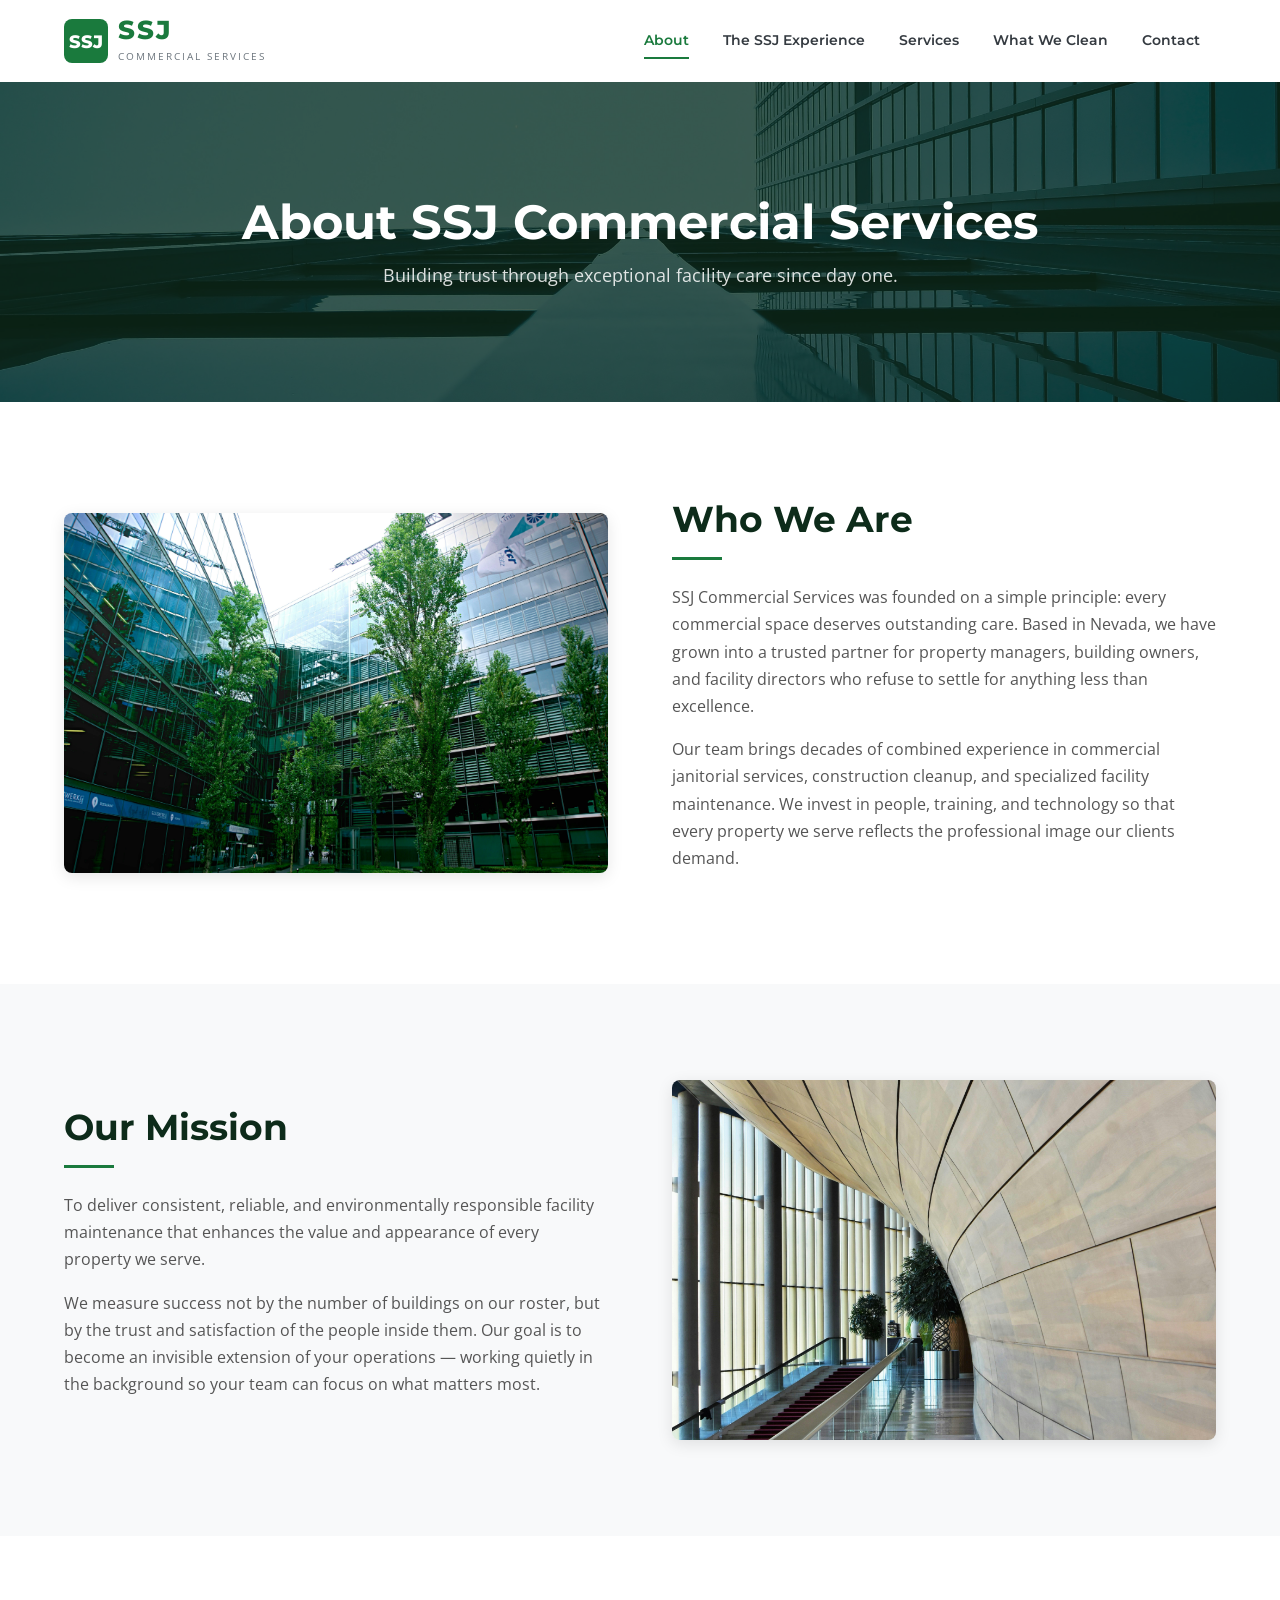
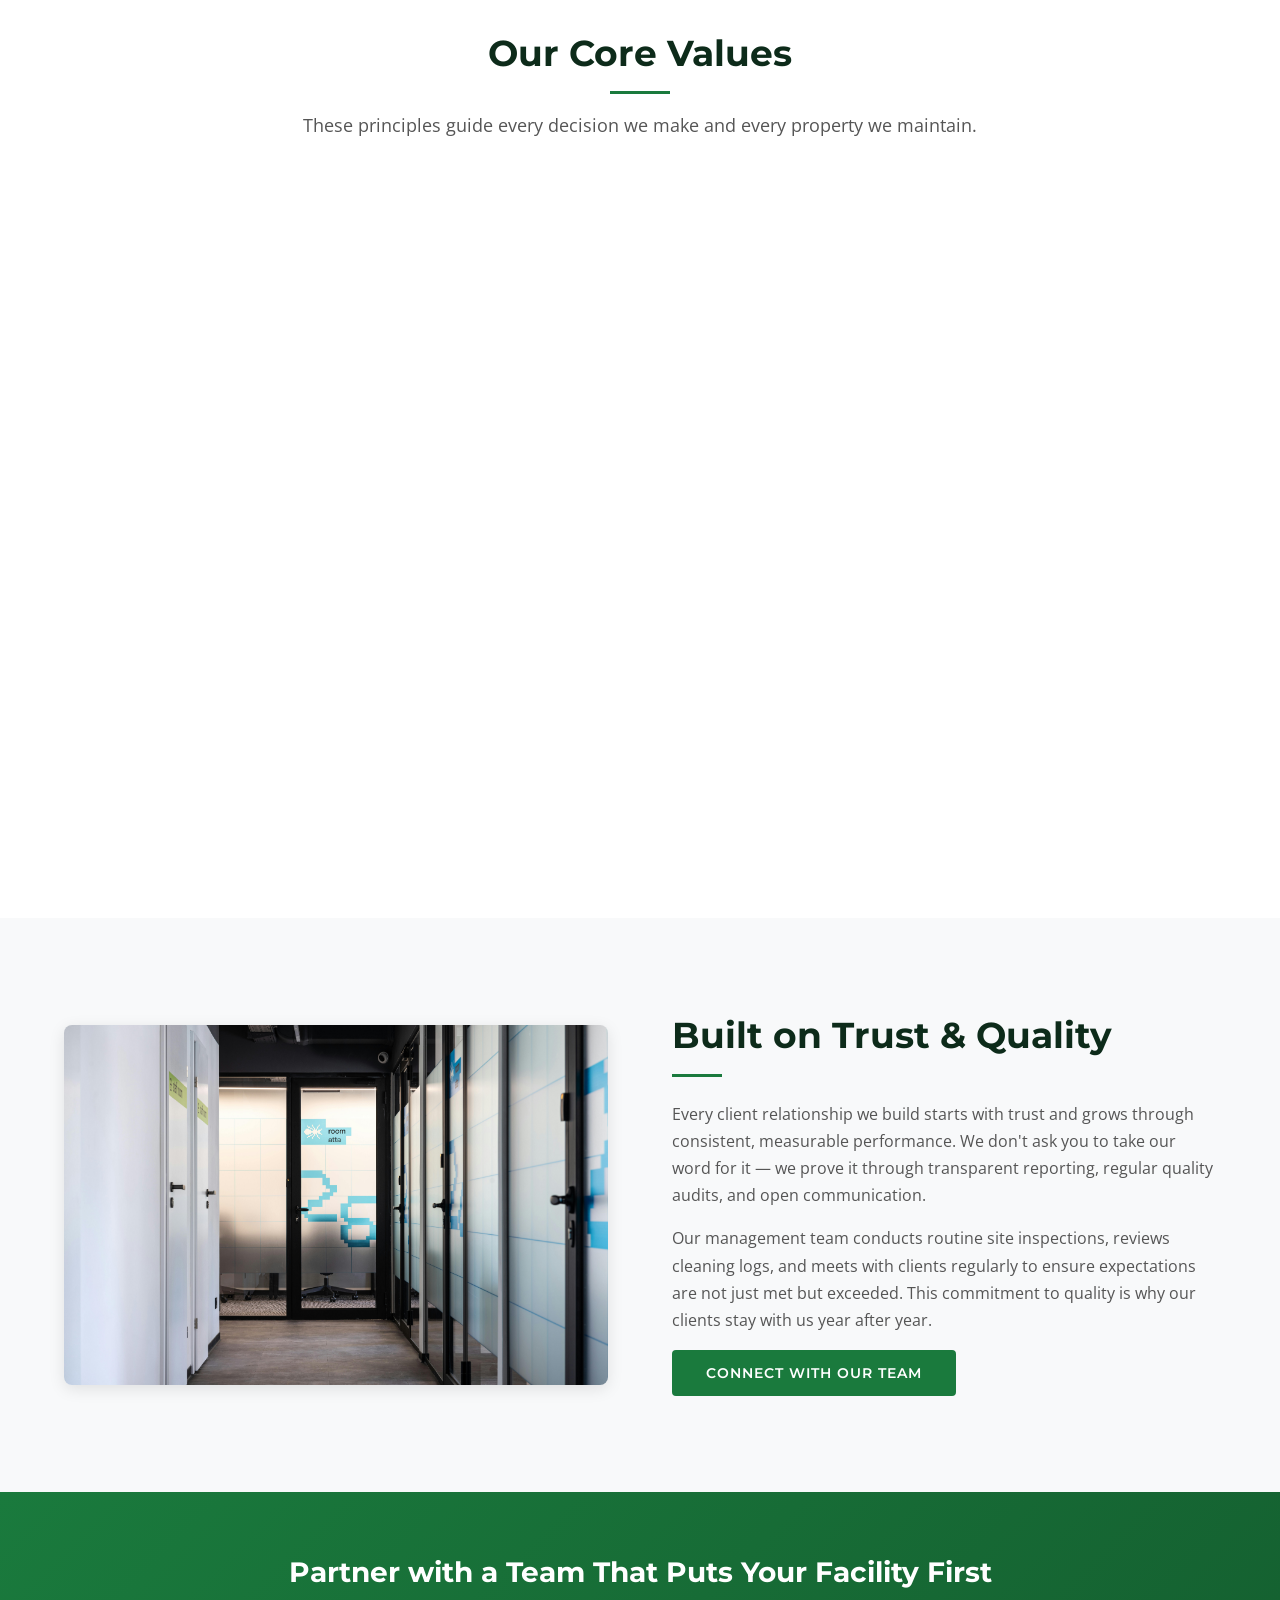
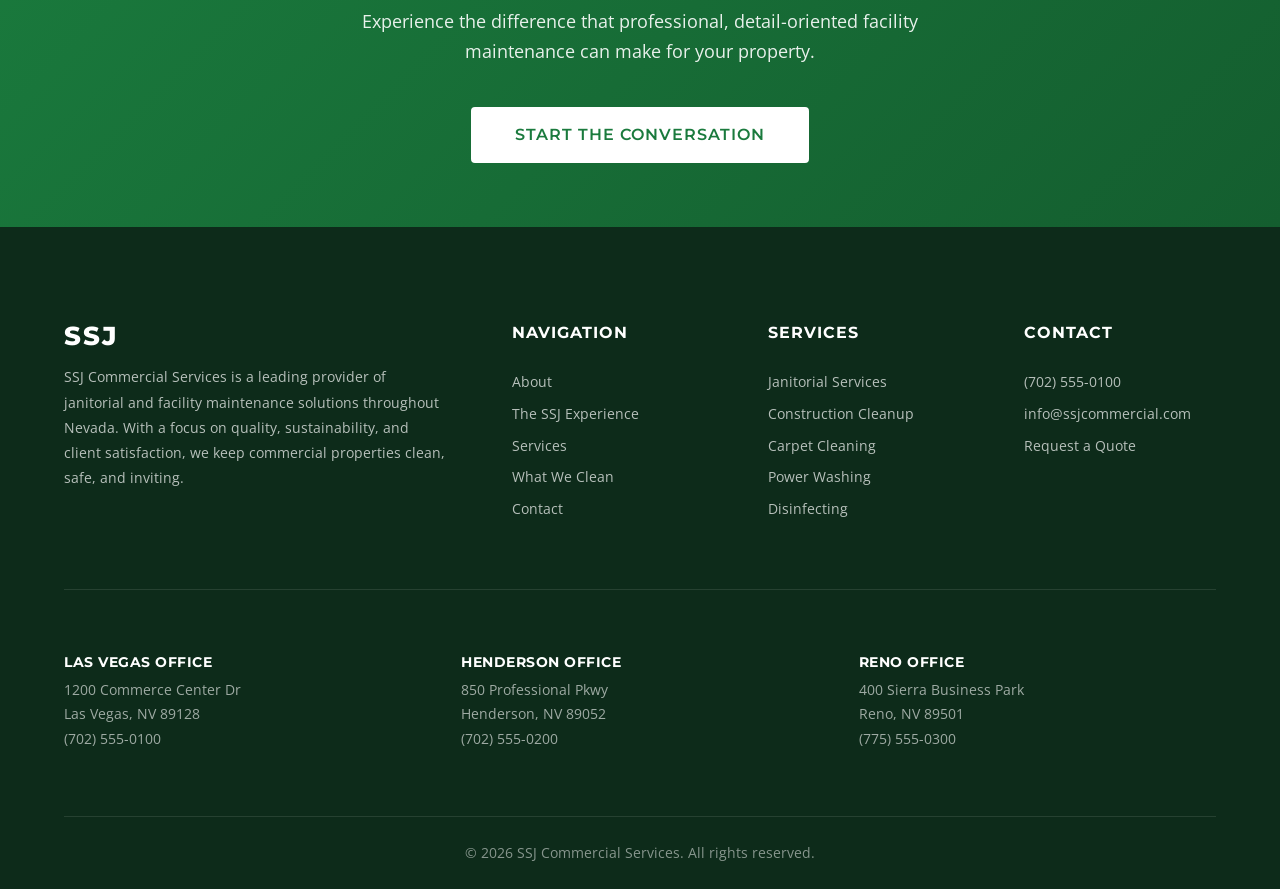
==== commit 57e5ea45: "Add video hero background and replace all placeholder images with real assets - Homepage hero now us" ====
--- a/about.html
+++ b/about.html
@@ -47,7 +47,7 @@
   </header>
 
   <!-- ========== PAGE BANNER ========== -->
-  <section class="page-banner hero-bg--about" role="img" aria-label="Corporate office building">
+  <section class="page-banner" style="background-image: url('assets/combuild1.jpg')" role="img" aria-label="Corporate office building">
     <div class="page-banner-content">
       <h1>About SSJ Commercial Services</h1>
       <p>Building trust through exceptional facility care since day one.</p>
@@ -62,7 +62,7 @@
       <div class="container">
         <div class="content-split">
           <div class="content-image">
-            <div class="placeholder-img placeholder-img--team" style="height:360px" role="img" aria-label="SSJ team members in a commercial facility"></div>
+            <img src="assets/combuild12.jpg" alt="Green corporate campus with trees" style="height:360px">
           </div>
           <div class="content-text">
             <h2>Who We Are</h2>
@@ -78,7 +78,7 @@
       <div class="container">
         <div class="content-split content-split--reverse">
           <div class="content-image">
-            <div class="placeholder-img placeholder-img--lobby" style="height:360px" role="img" aria-label="Pristine commercial lobby"></div>
+            <img src="assets/combuild4.jpg" alt="Modern commercial building lobby" style="height:360px">
           </div>
           <div class="content-text">
             <h2>Our Mission</h2>
@@ -160,7 +160,7 @@
       <div class="container">
         <div class="content-split">
           <div class="content-image">
-            <div class="placeholder-img placeholder-img--corporate" style="height:360px" role="img" aria-label="Professional facility environment"></div>
+            <img src="assets/combuild6.jpg" alt="Professional office corridor" style="height:360px">
           </div>
           <div class="content-text">
             <h2>Built on Trust &amp; Quality</h2>
--- a/css/styles.css
+++ b/css/styles.css
@@ -465,6 +465,20 @@
   z-index: 1;
 }
 
+/* Video Hero */
+.hero-video {
+  position: absolute;
+  inset: 0;
+  z-index: 0;
+  overflow: hidden;
+}
+
+.hero-video video {
+  width: 100%;
+  height: 100%;
+  object-fit: cover;
+}
+
 .hero-content {
   position: relative;
   z-index: 2;
@@ -551,6 +565,13 @@
   background-size: cover;
   background-position: center;
   position: relative;
+  overflow: hidden;
+}
+
+.overview-card-img img {
+  width: 100%;
+  height: 100%;
+  object-fit: cover;
 }
 
 .overview-card-body {
@@ -664,12 +685,16 @@
   box-shadow: var(--shadow-md);
 }
 
-.content-image img,
-.content-image .placeholder-img {
+.content-image img {
   width: 100%;
   height: 360px;
   object-fit: cover;
   display: block;
+}
+
+.content-image .placeholder-img {
+  width: 100%;
+  height: 360px;
 }
 
 .content-text h2 {
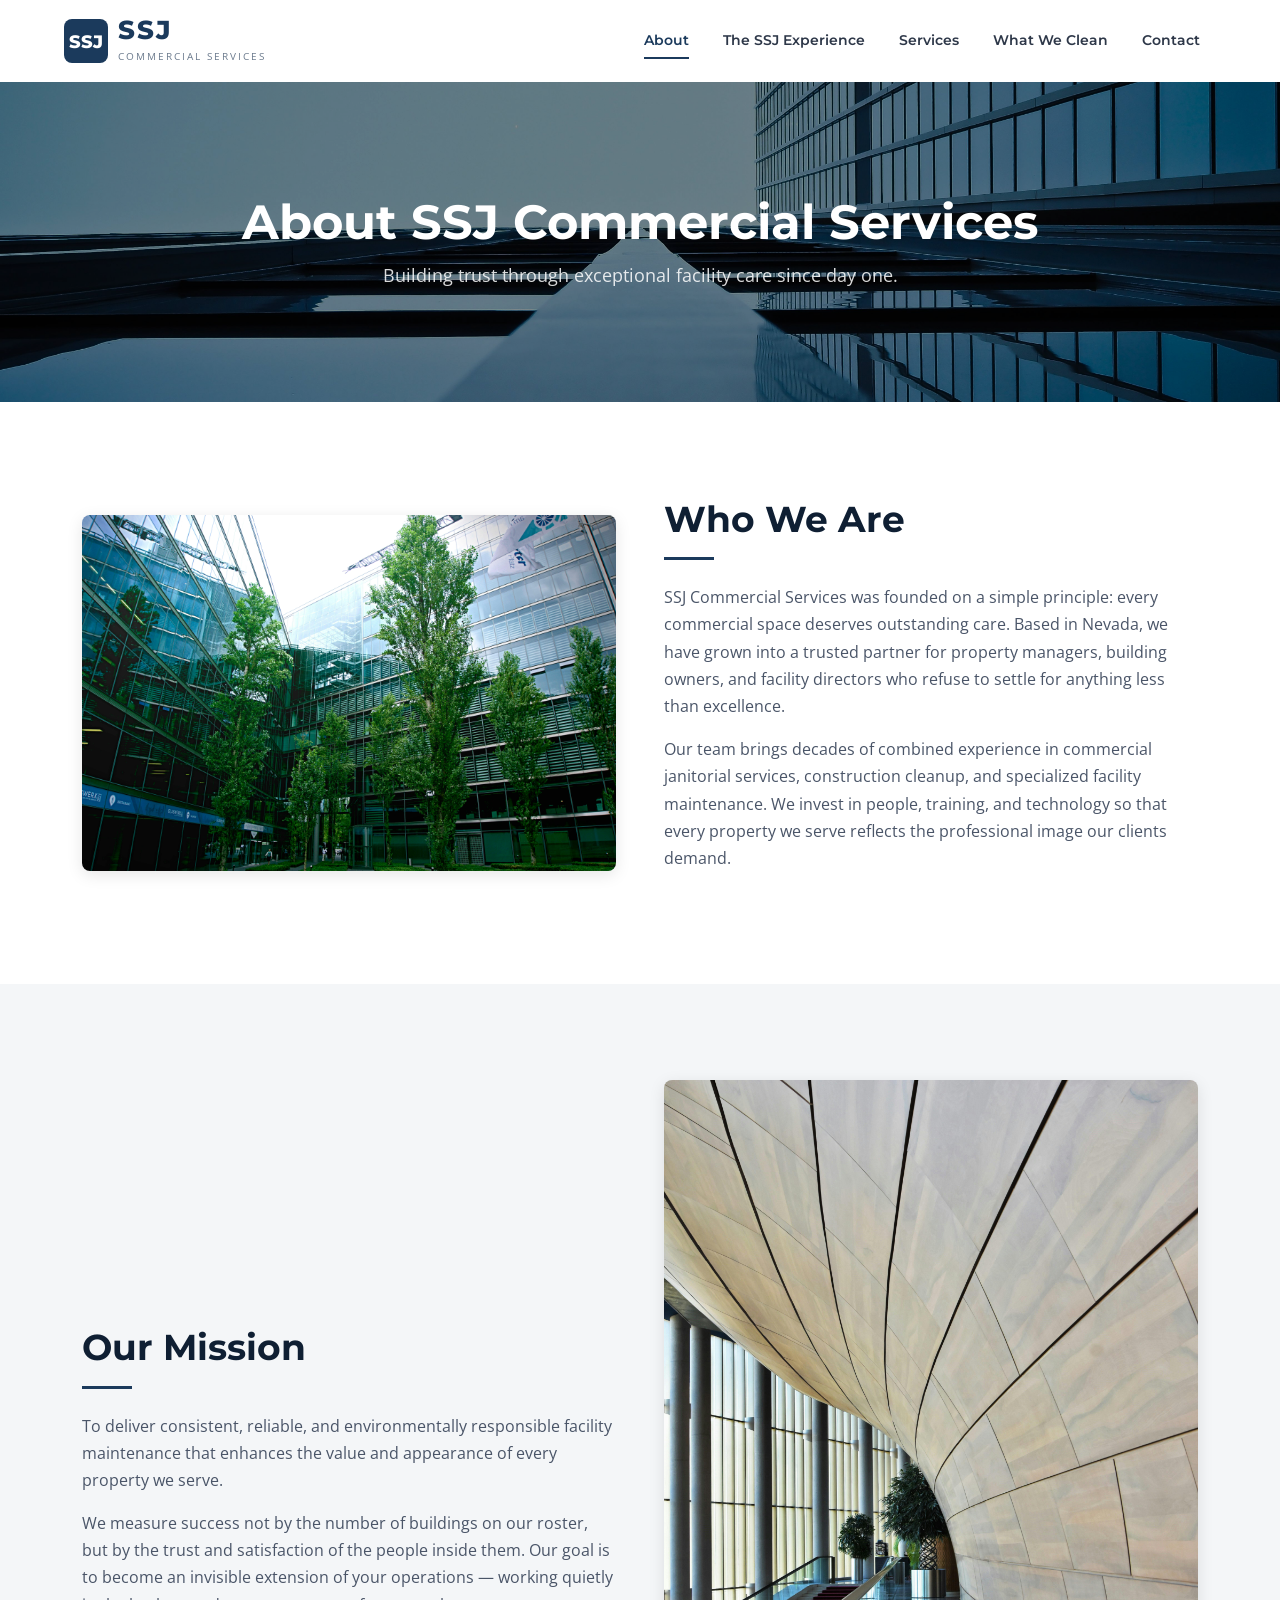
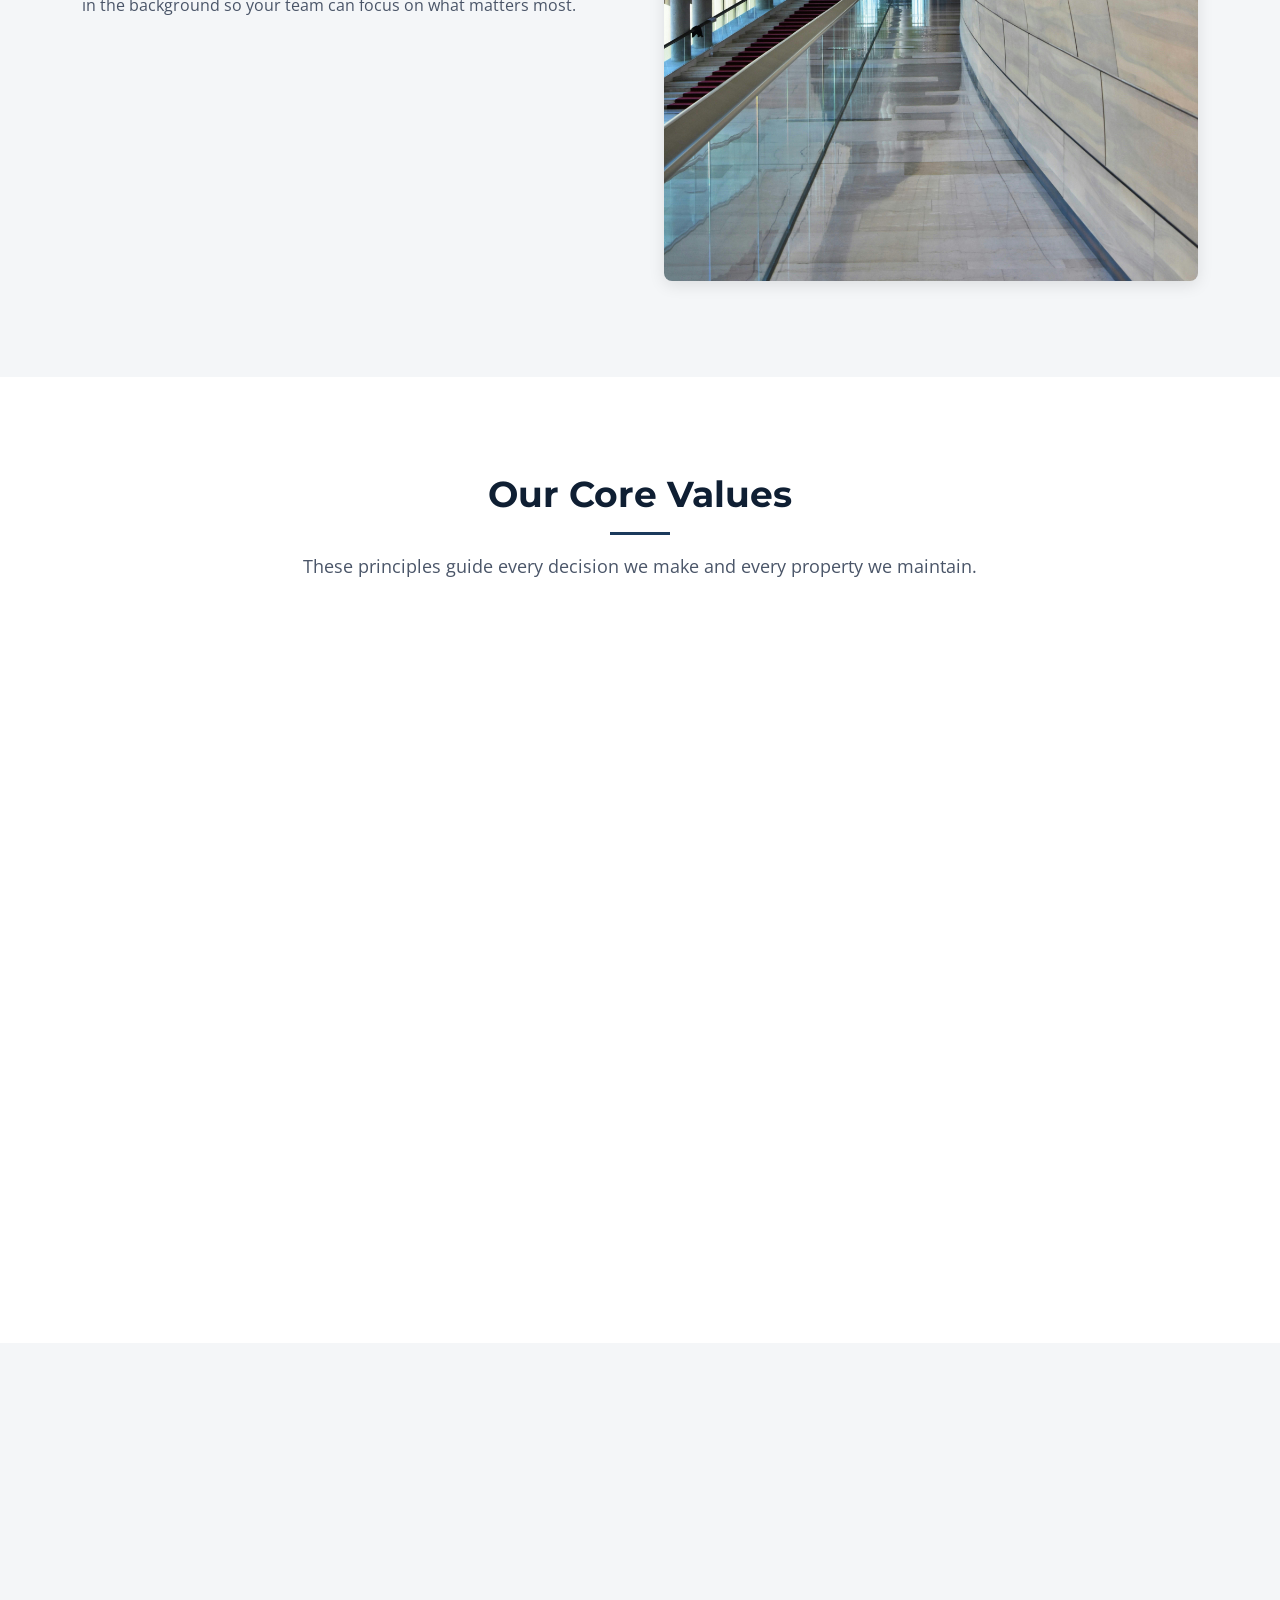
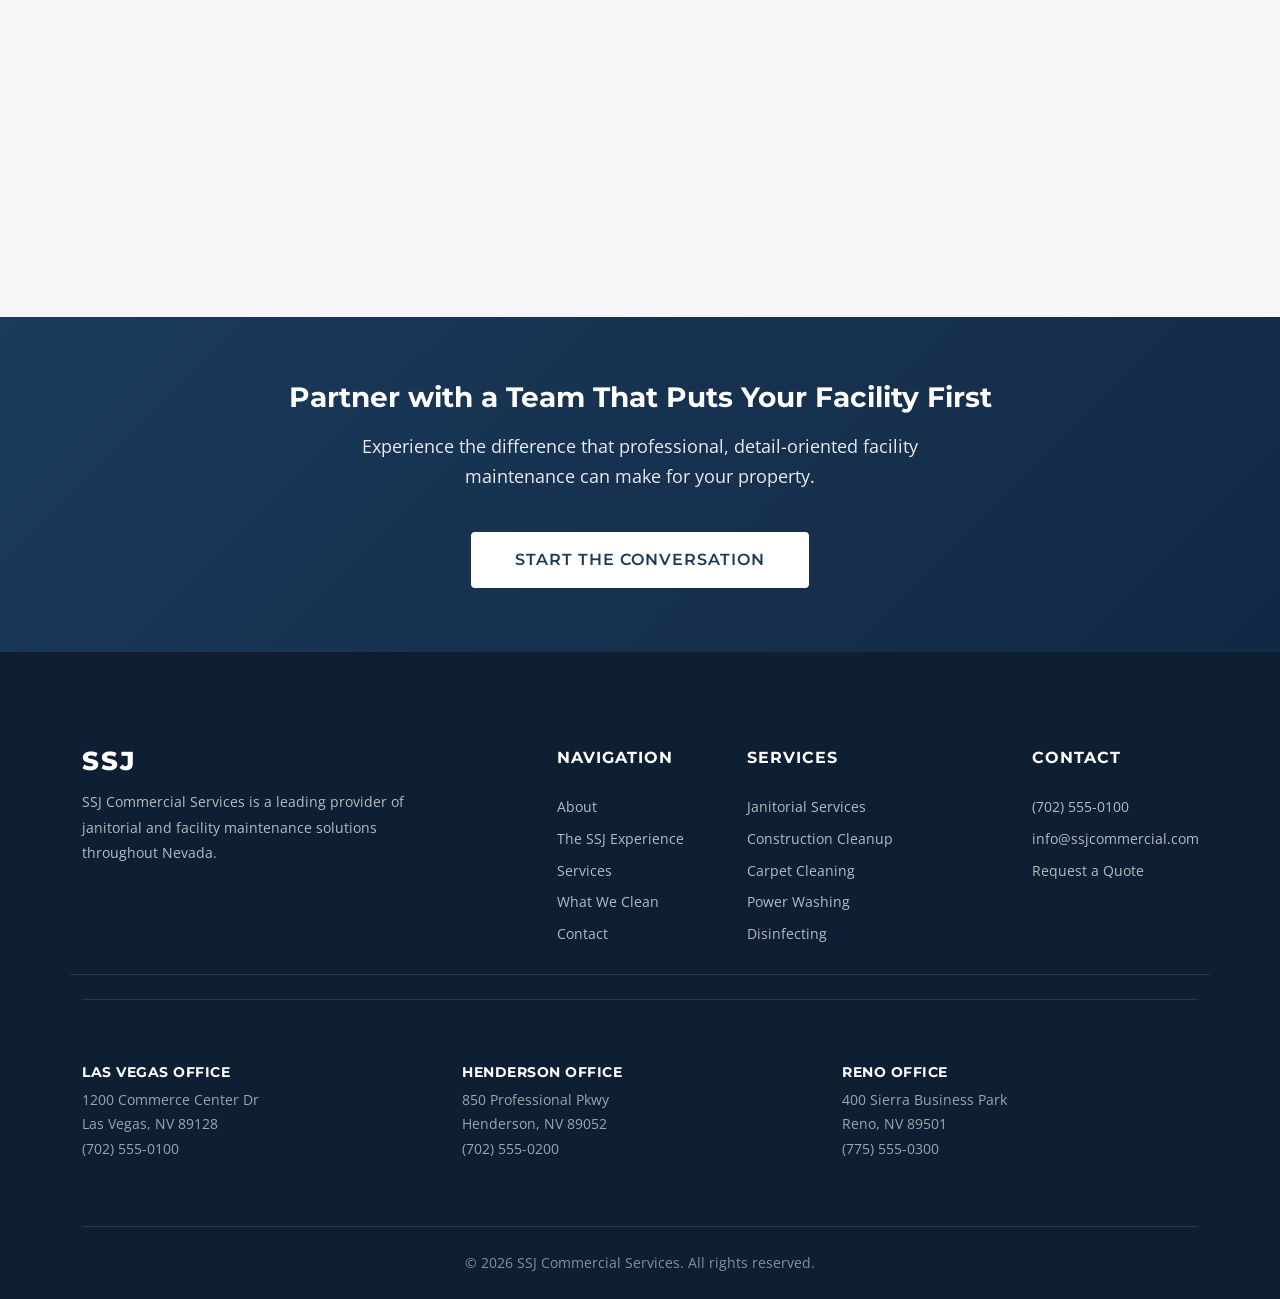
==== commit 160ac98f: "Major redesign: Bootstrap grid, dark blue color scheme, animations, remove contact form - Add Bootst" ====
--- a/about.html
+++ b/about.html
@@ -8,6 +8,7 @@
   <link rel="preconnect" href="https://fonts.googleapis.com">
   <link rel="preconnect" href="https://fonts.gstatic.com" crossorigin>
   <link href="https://fonts.googleapis.com/css2?family=Montserrat:wght@400;600;700;800&family=Open+Sans:wght@400;500;600&display=swap" rel="stylesheet">
+  <link href="https://cdn.jsdelivr.net/npm/bootstrap@5.3.3/dist/css/bootstrap.min.css" rel="stylesheet">
   <link rel="stylesheet" href="css/styles.css">
 </head>
 <body>
@@ -18,7 +19,7 @@
     <div class="header-inner">
       <a href="index.html" class="logo" aria-label="SSJ Commercial Services — Home">
         <svg class="logo-icon" viewBox="0 0 44 44" fill="none" xmlns="http://www.w3.org/2000/svg" aria-hidden="true">
-          <rect width="44" height="44" rx="8" fill="#1a7a3d"/>
+          <rect width="44" height="44" rx="8" fill="#1b3a5c"/>
           <text x="50%" y="54%" dominant-baseline="middle" text-anchor="middle" fill="#fff" font-family="Montserrat, sans-serif" font-weight="800" font-size="18">SSJ</text>
         </svg>
         <div>
@@ -57,33 +58,41 @@
   <!-- ========== MAIN ========== -->
   <main id="main-content">
 
-    <!-- Intro -->
+    <!-- Who We Are — 50/50 -->
     <section class="section">
       <div class="container">
-        <div class="content-split">
-          <div class="content-image">
-            <img src="assets/combuild12.jpg" alt="Green corporate campus with trees" style="height:360px">
-          </div>
-          <div class="content-text">
-            <h2>Who We Are</h2>
-            <p>SSJ Commercial Services was founded on a simple principle: every commercial space deserves outstanding care. Based in Nevada, we have grown into a trusted partner for property managers, building owners, and facility directors who refuse to settle for anything less than excellence.</p>
-            <p>Our team brings decades of combined experience in commercial janitorial services, construction cleanup, and specialized facility maintenance. We invest in people, training, and technology so that every property we serve reflects the professional image our clients demand.</p>
-          </div>
-        </div>
-      </div>
-    </section>
-
-    <!-- Mission Statement -->
+        <div class="row align-items-center g-5">
+          <div class="col-lg-6 slide-in-left">
+            <div class="content-image">
+              <img src="assets/combuild12.jpg" alt="Green corporate campus with trees">
+            </div>
+          </div>
+          <div class="col-lg-6 slide-in-right">
+            <div class="content-text">
+              <h2>Who We Are</h2>
+              <p>SSJ Commercial Services was founded on a simple principle: every commercial space deserves outstanding care. Based in Nevada, we have grown into a trusted partner for property managers, building owners, and facility directors who refuse to settle for anything less than excellence.</p>
+              <p>Our team brings decades of combined experience in commercial janitorial services, construction cleanup, and specialized facility maintenance. We invest in people, training, and technology so that every property we serve reflects the professional image our clients demand.</p>
+            </div>
+          </div>
+        </div>
+      </div>
+    </section>
+
+    <!-- Our Mission — 50/50 reversed -->
     <section class="section section--gray">
       <div class="container">
-        <div class="content-split content-split--reverse">
-          <div class="content-image">
-            <img src="assets/combuild4.jpg" alt="Modern commercial building lobby" style="height:360px">
-          </div>
-          <div class="content-text">
-            <h2>Our Mission</h2>
-            <p>To deliver consistent, reliable, and environmentally responsible facility maintenance that enhances the value and appearance of every property we serve.</p>
-            <p>We measure success not by the number of buildings on our roster, but by the trust and satisfaction of the people inside them. Our goal is to become an invisible extension of your operations — working quietly in the background so your team can focus on what matters most.</p>
+        <div class="row align-items-center g-5">
+          <div class="col-lg-6 order-lg-2 slide-in-right">
+            <div class="content-image">
+              <img src="assets/combuild4.jpg" alt="Modern commercial building lobby">
+            </div>
+          </div>
+          <div class="col-lg-6 order-lg-1 slide-in-left">
+            <div class="content-text">
+              <h2>Our Mission</h2>
+              <p>To deliver consistent, reliable, and environmentally responsible facility maintenance that enhances the value and appearance of every property we serve.</p>
+              <p>We measure success not by the number of buildings on our roster, but by the trust and satisfaction of the people inside them. Our goal is to become an invisible extension of your operations — working quietly in the background so your team can focus on what matters most.</p>
+            </div>
           </div>
         </div>
       </div>
@@ -96,77 +105,93 @@
           <h2>Our Core Values</h2>
           <p>These principles guide every decision we make and every property we maintain.</p>
         </div>
-        <div class="values-grid">
-          <div class="value-card">
-            <div class="value-icon">
-              <svg xmlns="http://www.w3.org/2000/svg" fill="none" viewBox="0 0 24 24" stroke="currentColor" stroke-width="2">
-                <path stroke-linecap="round" stroke-linejoin="round" d="M9 12l2 2 4-4m5.618-4.016A11.955 11.955 0 0112 2.944a11.955 11.955 0 01-8.618 3.04A12.02 12.02 0 003 9c0 5.591 3.824 10.29 9 11.622 5.176-1.332 9-6.03 9-11.622 0-1.042-.133-2.052-.382-3.016z"/>
-              </svg>
-            </div>
-            <h3>Integrity</h3>
-            <p>We do the right thing, even when no one is watching. Honesty and transparency are the foundation of every client relationship.</p>
-          </div>
-          <div class="value-card">
-            <div class="value-icon">
-              <svg xmlns="http://www.w3.org/2000/svg" fill="none" viewBox="0 0 24 24" stroke="currentColor" stroke-width="2">
-                <path stroke-linecap="round" stroke-linejoin="round" d="M13 10V3L4 14h7v7l9-11h-7z"/>
-              </svg>
-            </div>
-            <h3>Excellence</h3>
-            <p>We hold ourselves to the highest standards. Every floor, surface, and corner receives the same meticulous attention to detail.</p>
-          </div>
-          <div class="value-card">
-            <div class="value-icon">
-              <svg xmlns="http://www.w3.org/2000/svg" fill="none" viewBox="0 0 24 24" stroke="currentColor" stroke-width="2">
-                <path stroke-linecap="round" stroke-linejoin="round" d="M3.055 11H5a2 2 0 012 2v1a2 2 0 002 2 2 2 0 012 2v2.945M8 3.935V5.5A2.5 2.5 0 0010.5 8h.5a2 2 0 012 2 2 2 0 104 0 2 2 0 012-2h1.064M15 20.488V18a2 2 0 012-2h3.064M21 12a9 9 0 11-18 0 9 9 0 0118 0z"/>
-              </svg>
-            </div>
-            <h3>Sustainability</h3>
-            <p>Green cleaning isn't optional — it's core to how we work. We protect occupant health and the environment with every product and process we choose.</p>
-          </div>
-          <div class="value-card">
-            <div class="value-icon">
-              <svg xmlns="http://www.w3.org/2000/svg" fill="none" viewBox="0 0 24 24" stroke="currentColor" stroke-width="2">
-                <path stroke-linecap="round" stroke-linejoin="round" d="M17 20h5v-2a3 3 0 00-5.356-1.857M17 20H7m10 0v-2c0-.656-.126-1.283-.356-1.857M7 20H2v-2a3 3 0 015.356-1.857M7 20v-2c0-.656.126-1.283.356-1.857m0 0a5.002 5.002 0 019.288 0M15 7a3 3 0 11-6 0 3 3 0 016 0z"/>
-              </svg>
-            </div>
-            <h3>People First</h3>
-            <p>Our employees are our greatest asset. We invest in ongoing training, safety programs, and career growth to build a team you can trust.</p>
-          </div>
-          <div class="value-card">
-            <div class="value-icon">
-              <svg xmlns="http://www.w3.org/2000/svg" fill="none" viewBox="0 0 24 24" stroke="currentColor" stroke-width="2">
-                <path stroke-linecap="round" stroke-linejoin="round" d="M9 5H7a2 2 0 00-2 2v12a2 2 0 002 2h10a2 2 0 002-2V7a2 2 0 00-2-2h-2M9 5a2 2 0 002 2h2a2 2 0 002-2M9 5a2 2 0 012-2h2a2 2 0 012 2m-6 9l2 2 4-4"/>
-              </svg>
-            </div>
-            <h3>Accountability</h3>
-            <p>We own our results. Regular inspections, client feedback loops, and performance metrics ensure we keep our promises.</p>
-          </div>
-          <div class="value-card">
-            <div class="value-icon">
-              <svg xmlns="http://www.w3.org/2000/svg" fill="none" viewBox="0 0 24 24" stroke="currentColor" stroke-width="2">
-                <path stroke-linecap="round" stroke-linejoin="round" d="M12 8v4l3 3m6-3a9 9 0 11-18 0 9 9 0 0118 0z"/>
-              </svg>
-            </div>
-            <h3>Reliability</h3>
-            <p>Consistency is everything in facility maintenance. We show up on time, every time, with the right people and the right equipment.</p>
-          </div>
-        </div>
-      </div>
-    </section>
-
-    <!-- Trust Section -->
+        <div class="row g-4">
+          <div class="col-lg-4 col-md-6 slide-in-up stagger-1">
+            <div class="value-card">
+              <div class="value-icon">
+                <svg xmlns="http://www.w3.org/2000/svg" fill="none" viewBox="0 0 24 24" stroke="currentColor" stroke-width="2">
+                  <path stroke-linecap="round" stroke-linejoin="round" d="M9 12l2 2 4-4m5.618-4.016A11.955 11.955 0 0112 2.944a11.955 11.955 0 01-8.618 3.04A12.02 12.02 0 003 9c0 5.591 3.824 10.29 9 11.622 5.176-1.332 9-6.03 9-11.622 0-1.042-.133-2.052-.382-3.016z"/>
+                </svg>
+              </div>
+              <h3>Integrity</h3>
+              <p>We do the right thing, even when no one is watching. Honesty and transparency are the foundation of every client relationship.</p>
+            </div>
+          </div>
+          <div class="col-lg-4 col-md-6 slide-in-up stagger-2">
+            <div class="value-card">
+              <div class="value-icon">
+                <svg xmlns="http://www.w3.org/2000/svg" fill="none" viewBox="0 0 24 24" stroke="currentColor" stroke-width="2">
+                  <path stroke-linecap="round" stroke-linejoin="round" d="M13 10V3L4 14h7v7l9-11h-7z"/>
+                </svg>
+              </div>
+              <h3>Excellence</h3>
+              <p>We hold ourselves to the highest standards. Every floor, surface, and corner receives the same meticulous attention to detail.</p>
+            </div>
+          </div>
+          <div class="col-lg-4 col-md-6 slide-in-up stagger-3">
+            <div class="value-card">
+              <div class="value-icon">
+                <svg xmlns="http://www.w3.org/2000/svg" fill="none" viewBox="0 0 24 24" stroke="currentColor" stroke-width="2">
+                  <path stroke-linecap="round" stroke-linejoin="round" d="M3.055 11H5a2 2 0 012 2v1a2 2 0 002 2 2 2 0 012 2v2.945M8 3.935V5.5A2.5 2.5 0 0010.5 8h.5a2 2 0 012 2 2 2 0 104 0 2 2 0 012-2h1.064M15 20.488V18a2 2 0 012-2h3.064M21 12a9 9 0 11-18 0 9 9 0 0118 0z"/>
+                </svg>
+              </div>
+              <h3>Sustainability</h3>
+              <p>Green cleaning isn't optional — it's core to how we work. We protect occupant health and the environment with every product and process we choose.</p>
+            </div>
+          </div>
+          <div class="col-lg-4 col-md-6 slide-in-up stagger-4">
+            <div class="value-card">
+              <div class="value-icon">
+                <svg xmlns="http://www.w3.org/2000/svg" fill="none" viewBox="0 0 24 24" stroke="currentColor" stroke-width="2">
+                  <path stroke-linecap="round" stroke-linejoin="round" d="M17 20h5v-2a3 3 0 00-5.356-1.857M17 20H7m10 0v-2c0-.656-.126-1.283-.356-1.857M7 20H2v-2a3 3 0 015.356-1.857M7 20v-2c0-.656.126-1.283.356-1.857m0 0a5.002 5.002 0 019.288 0M15 7a3 3 0 11-6 0 3 3 0 016 0z"/>
+                </svg>
+              </div>
+              <h3>People First</h3>
+              <p>Our employees are our greatest asset. We invest in ongoing training, safety programs, and career growth to build a team you can trust.</p>
+            </div>
+          </div>
+          <div class="col-lg-4 col-md-6 slide-in-up stagger-5">
+            <div class="value-card">
+              <div class="value-icon">
+                <svg xmlns="http://www.w3.org/2000/svg" fill="none" viewBox="0 0 24 24" stroke="currentColor" stroke-width="2">
+                  <path stroke-linecap="round" stroke-linejoin="round" d="M9 5H7a2 2 0 00-2 2v12a2 2 0 002 2h10a2 2 0 002-2V7a2 2 0 00-2-2h-2M9 5a2 2 0 002 2h2a2 2 0 002-2M9 5a2 2 0 012-2h2a2 2 0 012 2m-6 9l2 2 4-4"/>
+                </svg>
+              </div>
+              <h3>Accountability</h3>
+              <p>We own our results. Regular inspections, client feedback loops, and performance metrics ensure we keep our promises.</p>
+            </div>
+          </div>
+          <div class="col-lg-4 col-md-6 slide-in-up stagger-6">
+            <div class="value-card">
+              <div class="value-icon">
+                <svg xmlns="http://www.w3.org/2000/svg" fill="none" viewBox="0 0 24 24" stroke="currentColor" stroke-width="2">
+                  <path stroke-linecap="round" stroke-linejoin="round" d="M12 8v4l3 3m6-3a9 9 0 11-18 0 9 9 0 0118 0z"/>
+                </svg>
+              </div>
+              <h3>Reliability</h3>
+              <p>Consistency is everything in facility maintenance. We show up on time, every time, with the right people and the right equipment.</p>
+            </div>
+          </div>
+        </div>
+      </div>
+    </section>
+
+    <!-- Trust Section — 50/50 -->
     <section class="section section--gray">
       <div class="container">
-        <div class="content-split">
-          <div class="content-image">
-            <img src="assets/combuild6.jpg" alt="Professional office corridor" style="height:360px">
-          </div>
-          <div class="content-text">
-            <h2>Built on Trust &amp; Quality</h2>
-            <p>Every client relationship we build starts with trust and grows through consistent, measurable performance. We don't ask you to take our word for it — we prove it through transparent reporting, regular quality audits, and open communication.</p>
-            <p>Our management team conducts routine site inspections, reviews cleaning logs, and meets with clients regularly to ensure expectations are not just met but exceeded. This commitment to quality is why our clients stay with us year after year.</p>
-            <a href="contact.html" class="btn btn--primary">Connect with Our Team</a>
+        <div class="row align-items-center g-5">
+          <div class="col-lg-6 slide-in-left">
+            <div class="content-image">
+              <img src="assets/combuild6.jpg" alt="Professional office corridor">
+            </div>
+          </div>
+          <div class="col-lg-6 slide-in-right">
+            <div class="content-text">
+              <h2>Built on Trust &amp; Quality</h2>
+              <p>Every client relationship we build starts with trust and grows through consistent, measurable performance. We don't ask you to take our word for it — we prove it through transparent reporting, regular quality audits, and open communication.</p>
+              <p>Our management team conducts routine site inspections, reviews cleaning logs, and meets with clients regularly to ensure expectations are not just met but exceeded. This commitment to quality is why our clients stay with us year after year.</p>
+              <a href="contact.html" class="btn btn--primary">Connect with Our Team</a>
+            </div>
           </div>
         </div>
       </div>
@@ -186,12 +211,14 @@
   <!-- ========== FOOTER ========== -->
   <footer class="site-footer" role="contentinfo">
     <div class="container">
-      <div class="footer-top">
-        <div class="footer-about">
-          <span class="logo-text">SSJ</span>
-          <p>SSJ Commercial Services is a leading provider of janitorial and facility maintenance solutions throughout Nevada. With a focus on quality, sustainability, and client satisfaction, we keep commercial properties clean, safe, and inviting.</p>
-        </div>
-        <div>
+      <div class="row pb-4 mb-4" style="border-bottom: 1px solid rgba(255,255,255,0.1)">
+        <div class="col-lg-4 mb-4 mb-lg-0">
+          <div class="footer-about">
+            <span class="logo-text">SSJ</span>
+            <p>SSJ Commercial Services is a leading provider of janitorial and facility maintenance solutions throughout Nevada.</p>
+          </div>
+        </div>
+        <div class="col-6 col-lg-2 offset-lg-1 mb-4 mb-lg-0">
           <h3 class="footer-heading">Navigation</h3>
           <div class="footer-links">
             <a href="about.html">About</a>
@@ -201,7 +228,7 @@
             <a href="contact.html">Contact</a>
           </div>
         </div>
-        <div>
+        <div class="col-6 col-lg-2 mb-4 mb-lg-0">
           <h3 class="footer-heading">Services</h3>
           <div class="footer-links">
             <a href="services.html">Janitorial Services</a>
@@ -211,7 +238,7 @@
             <a href="services.html">Disinfecting</a>
           </div>
         </div>
-        <div>
+        <div class="col-6 col-lg-2 offset-lg-1">
           <h3 class="footer-heading">Contact</h3>
           <div class="footer-links">
             <a href="tel:+17025550100">(702) 555-0100</a>
@@ -221,31 +248,23 @@
         </div>
       </div>
       <div class="footer-locations">
-        <div class="location-block">
-          <h4>Las Vegas Office</h4>
-          <p>1200 Commerce Center Dr</p>
-          <p>Las Vegas, NV 89128</p>
-          <p>(702) 555-0100</p>
-        </div>
-        <div class="location-block">
-          <h4>Henderson Office</h4>
-          <p>850 Professional Pkwy</p>
-          <p>Henderson, NV 89052</p>
-          <p>(702) 555-0200</p>
-        </div>
-        <div class="location-block">
-          <h4>Reno Office</h4>
-          <p>400 Sierra Business Park</p>
-          <p>Reno, NV 89501</p>
-          <p>(775) 555-0300</p>
-        </div>
-      </div>
-      <div class="footer-bottom">
-        <p>&copy; 2026 SSJ Commercial Services. All rights reserved.</p>
-      </div>
+        <div class="row">
+          <div class="col-md-4 mb-3 mb-md-0">
+            <div class="location-block"><h4>Las Vegas Office</h4><p>1200 Commerce Center Dr</p><p>Las Vegas, NV 89128</p><p>(702) 555-0100</p></div>
+          </div>
+          <div class="col-md-4 mb-3 mb-md-0">
+            <div class="location-block"><h4>Henderson Office</h4><p>850 Professional Pkwy</p><p>Henderson, NV 89052</p><p>(702) 555-0200</p></div>
+          </div>
+          <div class="col-md-4">
+            <div class="location-block"><h4>Reno Office</h4><p>400 Sierra Business Park</p><p>Reno, NV 89501</p><p>(775) 555-0300</p></div>
+          </div>
+        </div>
+      </div>
+      <div class="footer-bottom"><p>&copy; 2026 SSJ Commercial Services. All rights reserved.</p></div>
     </div>
   </footer>
 
+  <script src="https://cdn.jsdelivr.net/npm/bootstrap@5.3.3/dist/js/bootstrap.bundle.min.js"></script>
   <script src="js/main.js"></script>
 </body>
 </html>
--- a/css/styles.css
+++ b/css/styles.css
@@ -4,25 +4,26 @@
 
 /* ---------- CSS Custom Properties ---------- */
 :root {
-  /* Brand Colors */
-  --color-primary: #1a7a3d;
-  --color-primary-dark: #145e2f;
-  --color-primary-light: #2a9d4e;
-  --color-secondary: #0d2b1a;
-  --color-accent: #28a745;
+  /* Brand Colors — Dark Blue / White / Silver / Grey */
+  --color-primary: #1b3a5c;
+  --color-primary-dark: #122944;
+  --color-primary-light: #2a5a8c;
+  --color-secondary: #0f1f33;
+  --color-accent: #3b82f6;
 
   /* Neutrals */
   --color-white: #ffffff;
-  --color-off-white: #f8f9fa;
-  --color-light-gray: #e9ecef;
-  --color-medium-gray: #6c757d;
-  --color-dark-gray: #343a40;
-  --color-text: #212529;
-  --color-text-light: #555555;
+  --color-off-white: #f4f6f8;
+  --color-light-gray: #e2e6ea;
+  --color-silver: #b0b8c1;
+  --color-medium-gray: #6b7a8d;
+  --color-dark-gray: #2d3748;
+  --color-text: #1a202c;
+  --color-text-light: #4a5568;
 
   /* Overlays */
-  --overlay-dark: rgba(13, 43, 26, 0.75);
-  --overlay-light: rgba(26, 122, 61, 0.1);
+  --overlay-dark: rgba(15, 31, 51, 0.75);
+  --overlay-light: rgba(27, 58, 92, 0.08);
 
   /* Spacing */
   --space-xs: 0.5rem;
@@ -96,7 +97,7 @@
 }
 
 a:hover {
-  color: var(--color-primary-dark);
+  color: var(--color-primary-light);
 }
 
 ul, ol {
@@ -121,12 +122,6 @@
 }
 
 /* ---------- Utility Classes ---------- */
-.container {
-  max-width: 1200px;
-  margin: 0 auto;
-  padding: 0 var(--space-md);
-}
-
 .section {
   padding: var(--space-2xl) 0;
 }
@@ -135,18 +130,9 @@
   background-color: var(--color-off-white);
 }
 
-.section--green {
-  background-color: var(--color-primary);
-  color: var(--color-white);
-}
-
 .section--dark {
   background-color: var(--color-secondary);
   color: var(--color-white);
-}
-
-.text-center {
-  text-align: center;
 }
 
 .section-header {
@@ -169,14 +155,12 @@
   margin: var(--space-sm) auto 0;
 }
 
-.section--green .section-header h2,
 .section--dark .section-header h2 {
   color: var(--color-white);
 }
 
-.section--green .section-header h2::after,
 .section--dark .section-header h2::after {
-  background-color: var(--color-white);
+  background-color: var(--color-silver);
 }
 
 .section-header p {
@@ -185,7 +169,6 @@
   font-size: var(--font-size-lg);
 }
 
-.section--green .section-header p,
 .section--dark .section-header p {
   color: rgba(255, 255, 255, 0.85);
 }
@@ -274,7 +257,7 @@
   top: 0;
   left: 0;
   right: 0;
-  z-index: 1000;
+  z-index: 1050;
   background-color: var(--color-white);
   transition: box-shadow var(--transition-base), padding var(--transition-base);
   padding: 6px 0;
@@ -421,7 +404,7 @@
   background-color: var(--color-white);
   flex-direction: column;
   padding: var(--space-lg);
-  z-index: 999;
+  z-index: 1049;
   overflow-y: auto;
 }
 
@@ -461,7 +444,7 @@
   content: '';
   position: absolute;
   inset: 0;
-  background: var(--overlay-dark);
+  background: rgba(0, 0, 0, 0.45);
   z-index: 1;
 }
 
@@ -517,7 +500,7 @@
   content: '';
   position: absolute;
   inset: 0;
-  background: var(--overlay-dark);
+  background: rgba(0, 0, 0, 0.45);
   z-index: 1;
 }
 
@@ -541,12 +524,6 @@
 }
 
 /* ---------- Overview Cards ---------- */
-.overview-cards {
-  display: grid;
-  grid-template-columns: repeat(3, 1fr);
-  gap: var(--space-lg);
-}
-
 .overview-card {
   background: var(--color-white);
   border-radius: var(--radius-md);
@@ -562,9 +539,6 @@
 
 .overview-card-img {
   height: 220px;
-  background-size: cover;
-  background-position: center;
-  position: relative;
   overflow: hidden;
 }
 
@@ -592,13 +566,7 @@
   padding: 10px 24px;
 }
 
-/* ---------- Difference / Feature Blocks ---------- */
-.feature-grid {
-  display: grid;
-  grid-template-columns: repeat(2, 1fr);
-  gap: var(--space-lg);
-}
-
+/* ---------- Feature Blocks ---------- */
 .feature-block {
   display: flex;
   gap: var(--space-md);
@@ -664,21 +632,6 @@
 }
 
 /* ---------- Content Sections (image + text) ---------- */
-.content-split {
-  display: grid;
-  grid-template-columns: 1fr 1fr;
-  gap: var(--space-xl);
-  align-items: center;
-}
-
-.content-split--reverse {
-  direction: rtl;
-}
-
-.content-split--reverse > * {
-  direction: ltr;
-}
-
 .content-image {
   border-radius: var(--radius-md);
   overflow: hidden;
@@ -687,14 +640,9 @@
 
 .content-image img {
   width: 100%;
-  height: 360px;
+  height: 100%;
   object-fit: cover;
   display: block;
-}
-
-.content-image .placeholder-img {
-  width: 100%;
-  height: 360px;
 }
 
 .content-text h2 {
@@ -715,12 +663,6 @@
 }
 
 /* ---------- Services Grid ---------- */
-.services-grid {
-  display: grid;
-  grid-template-columns: repeat(3, 1fr);
-  gap: var(--space-lg);
-}
-
 .service-card {
   background: var(--color-white);
   border-radius: var(--radius-md);
@@ -729,6 +671,7 @@
   transition: transform var(--transition-base), box-shadow var(--transition-base);
   text-align: center;
   padding: var(--space-lg);
+  height: 100%;
 }
 
 .service-card:hover {
@@ -764,12 +707,6 @@
 }
 
 /* ---------- Industry / Sector Cards ---------- */
-.industry-grid {
-  display: grid;
-  grid-template-columns: repeat(2, 1fr);
-  gap: var(--space-lg);
-}
-
 .industry-card {
   position: relative;
   height: 300px;
@@ -794,7 +731,7 @@
 .industry-card-overlay {
   position: absolute;
   inset: 0;
-  background: linear-gradient(to top, rgba(13, 43, 26, 0.85) 0%, rgba(13, 43, 26, 0.3) 100%);
+  background: linear-gradient(to top, rgba(15, 31, 51, 0.85) 0%, rgba(15, 31, 51, 0.3) 100%);
   display: flex;
   flex-direction: column;
   justify-content: flex-end;
@@ -814,12 +751,6 @@
 }
 
 /* ---------- Values Grid ---------- */
-.values-grid {
-  display: grid;
-  grid-template-columns: repeat(3, 1fr);
-  gap: var(--space-lg);
-}
-
 .value-card {
   text-align: center;
   padding: var(--space-lg);
@@ -827,6 +758,7 @@
   border-radius: var(--radius-md);
   box-shadow: var(--shadow-card);
   transition: transform var(--transition-base);
+  height: 100%;
 }
 
 .value-card:hover {
@@ -860,13 +792,7 @@
   margin-bottom: 0;
 }
 
-/* ---------- Process Cards (Experience page) ---------- */
-.process-grid {
-  display: grid;
-  grid-template-columns: repeat(3, 1fr);
-  gap: var(--space-lg);
-}
-
+/* ---------- Process Cards ---------- */
 .process-card {
   padding: var(--space-lg);
   background: var(--color-white);
@@ -874,6 +800,7 @@
   box-shadow: var(--shadow-card);
   border-top: 4px solid var(--color-primary);
   transition: transform var(--transition-base), box-shadow var(--transition-base);
+  height: 100%;
 }
 
 .process-card:hover {
@@ -906,86 +833,7 @@
   margin-bottom: 0;
 }
 
-/* ---------- Contact Form ---------- */
-.contact-grid {
-  display: grid;
-  grid-template-columns: 1fr 1fr;
-  gap: var(--space-xl);
-}
-
-.form-group {
-  margin-bottom: var(--space-md);
-}
-
-.form-group label {
-  display: block;
-  font-family: var(--font-heading);
-  font-weight: 600;
-  font-size: var(--font-size-sm);
-  color: var(--color-dark-gray);
-  margin-bottom: var(--space-xs);
-}
-
-.form-group input,
-.form-group textarea {
-  width: 100%;
-  padding: 12px 16px;
-  font-family: var(--font-body);
-  font-size: var(--font-size-base);
-  border: 1px solid var(--color-light-gray);
-  border-radius: var(--radius-sm);
-  transition: border-color var(--transition-fast), box-shadow var(--transition-fast);
-  background: var(--color-white);
-  color: var(--color-text);
-}
-
-.form-group input:focus,
-.form-group textarea:focus {
-  outline: none;
-  border-color: var(--color-primary);
-  box-shadow: 0 0 0 3px rgba(26, 122, 61, 0.15);
-}
-
-.form-group textarea {
-  min-height: 140px;
-  resize: vertical;
-}
-
-.form-group input.error,
-.form-group textarea.error {
-  border-color: #dc3545;
-}
-
-.form-error {
-  color: #dc3545;
-  font-size: var(--font-size-sm);
-  margin-top: 4px;
-  display: none;
-}
-
-.form-error.visible {
-  display: block;
-}
-
-.form-success {
-  display: none;
-  padding: var(--space-md);
-  background: var(--overlay-light);
-  border: 1px solid var(--color-primary);
-  border-radius: var(--radius-sm);
-  color: var(--color-primary-dark);
-  font-weight: 600;
-  text-align: center;
-}
-
-.form-success.visible {
-  display: block;
-}
-
-.contact-info h3 {
-  margin-bottom: var(--space-md);
-}
-
+/* ---------- Contact Info ---------- */
 .contact-info-item {
   display: flex;
   gap: var(--space-sm);
@@ -1016,14 +864,6 @@
   padding: var(--space-2xl) 0 0;
 }
 
-.footer-top {
-  display: grid;
-  grid-template-columns: 2fr 1fr 1fr 1fr;
-  gap: var(--space-xl);
-  padding-bottom: var(--space-xl);
-  border-bottom: 1px solid rgba(255, 255, 255, 0.1);
-}
-
 .footer-about .logo-text {
   color: var(--color-white);
   margin-bottom: var(--space-sm);
@@ -1059,10 +899,8 @@
 }
 
 .footer-locations {
-  display: grid;
-  grid-template-columns: repeat(3, 1fr);
-  gap: var(--space-lg);
   padding: var(--space-xl) 0;
+  border-top: 1px solid rgba(255, 255, 255, 0.1);
   border-bottom: 1px solid rgba(255, 255, 255, 0.1);
 }
 
@@ -1092,78 +930,46 @@
   margin: 0;
 }
 
-/* ---------- Placeholder Images (CSS-generated) ---------- */
-.placeholder-img {
-  background: linear-gradient(135deg, #c8e6c9 0%, #a5d6a7 50%, #81c784 100%);
-  position: relative;
-  display: flex;
-  align-items: center;
-  justify-content: center;
-  overflow: hidden;
-}
-
-.placeholder-img::before {
-  content: '';
-  position: absolute;
-  inset: 0;
-  opacity: 0.15;
-  background-image:
-    repeating-linear-gradient(
-      45deg,
-      transparent,
-      transparent 35px,
-      rgba(0, 0, 0, 0.03) 35px,
-      rgba(0, 0, 0, 0.03) 70px
-    );
-}
-
-.placeholder-img--office {
-  background: linear-gradient(135deg, #b0bec5 0%, #78909c 100%);
-}
-
-.placeholder-img--lobby {
-  background: linear-gradient(135deg, #d7ccc8 0%, #a1887f 100%);
-}
-
-.placeholder-img--team {
-  background: linear-gradient(135deg, #c8e6c9 0%, #66bb6a 100%);
-}
-
-.placeholder-img--glass {
-  background: linear-gradient(135deg, #b3e5fc 0%, #4fc3f7 100%);
-}
-
-.placeholder-img--medical {
-  background: linear-gradient(135deg, #e1f5fe 0%, #81d4fa 100%);
-}
-
-.placeholder-img--corporate {
-  background: linear-gradient(135deg, #e8eaf6 0%, #7986cb 100%);
-}
-
-.hero-bg--home {
-  background: linear-gradient(135deg, #1a3a2a 0%, #2d5a3f 50%, #1a4a2f 100%);
-}
-
-.hero-bg--about {
-  background: linear-gradient(135deg, #0d2b1a 0%, #1a5a35 100%);
-}
-
-.hero-bg--experience {
-  background: linear-gradient(135deg, #1a3a2a 0%, #245a3a 100%);
-}
-
-.hero-bg--services {
-  background: linear-gradient(135deg, #1a3525 0%, #2a6040 100%);
-}
-
-.hero-bg--clean {
-  background: linear-gradient(135deg, #15302a 0%, #1a5a40 100%);
-}
-
-.hero-bg--contact {
-  background: linear-gradient(135deg, #0d2b1a 0%, #1a4a30 100%);
-}
+/* ---------- Slide-In Animations ---------- */
+.slide-in-left,
+.slide-in-right,
+.slide-in-up,
+.fade-in {
+  opacity: 0;
+  transition: opacity 0.8s ease, transform 0.8s ease;
+}
+
+.slide-in-left {
+  transform: translateX(-60px);
+}
+
+.slide-in-right {
+  transform: translateX(60px);
+}
+
+.slide-in-up {
+  transform: translateY(40px);
+}
+
+.fade-in {
+  transform: translateY(0);
+}
+
+.slide-in-left.visible,
+.slide-in-right.visible,
+.slide-in-up.visible,
+.fade-in.visible {
+  opacity: 1;
+  transform: translate(0, 0);
+}
+
+/* Staggered card animations */
+.stagger-1 { transition-delay: 0.1s; }
+.stagger-2 { transition-delay: 0.2s; }
+.stagger-3 { transition-delay: 0.3s; }
+.stagger-4 { transition-delay: 0.4s; }
+.stagger-5 { transition-delay: 0.5s; }
+.stagger-6 { transition-delay: 0.6s; }
 
 /* ---------- Responsive ---------- */
 @media (max-width: 992px) {
@@ -1175,53 +981,6 @@
     display: flex;
   }
 
-  .overview-cards {
-    grid-template-columns: 1fr;
-    gap: var(--space-md);
-  }
-
-  .feature-grid {
-    grid-template-columns: 1fr;
-  }
-
-  .services-grid {
-    grid-template-columns: repeat(2, 1fr);
-  }
-
-  .industry-grid {
-    grid-template-columns: 1fr;
-  }
-
-  .content-split {
-    grid-template-columns: 1fr;
-    gap: var(--space-lg);
-  }
-
-  .content-split--reverse {
-    direction: ltr;
-  }
-
-  .contact-grid {
-    grid-template-columns: 1fr;
-  }
-
-  .footer-top {
-    grid-template-columns: 1fr 1fr;
-    gap: var(--space-lg);
-  }
-
-  .footer-locations {
-    grid-template-columns: 1fr 1fr;
-  }
-
-  .values-grid {
-    grid-template-columns: repeat(2, 1fr);
-  }
-
-  .process-grid {
-    grid-template-columns: repeat(2, 1fr);
-  }
-
   h1 { font-size: var(--font-size-3xl); }
   h2 { font-size: var(--font-size-2xl); }
 }
@@ -1238,26 +997,6 @@
   .page-banner {
     min-height: 260px;
   }
-
-  .services-grid {
-    grid-template-columns: 1fr;
-  }
-
-  .footer-top {
-    grid-template-columns: 1fr;
-  }
-
-  .footer-locations {
-    grid-template-columns: 1fr;
-  }
-
-  .values-grid {
-    grid-template-columns: 1fr;
-  }
-
-  .process-grid {
-    grid-template-columns: 1fr;
-  }
 }
 
 @media (max-width: 480px) {
@@ -1269,13 +1008,9 @@
     padding: 14px 28px;
     font-size: var(--font-size-sm);
   }
-
-  .container {
-    padding: 0 var(--space-sm);
-  }
-}
-
-/* ---------- Skip Link (Accessibility) ---------- */
+}
+
+/* ---------- Skip Link ---------- */
 .skip-link {
   position: absolute;
   top: -40px;
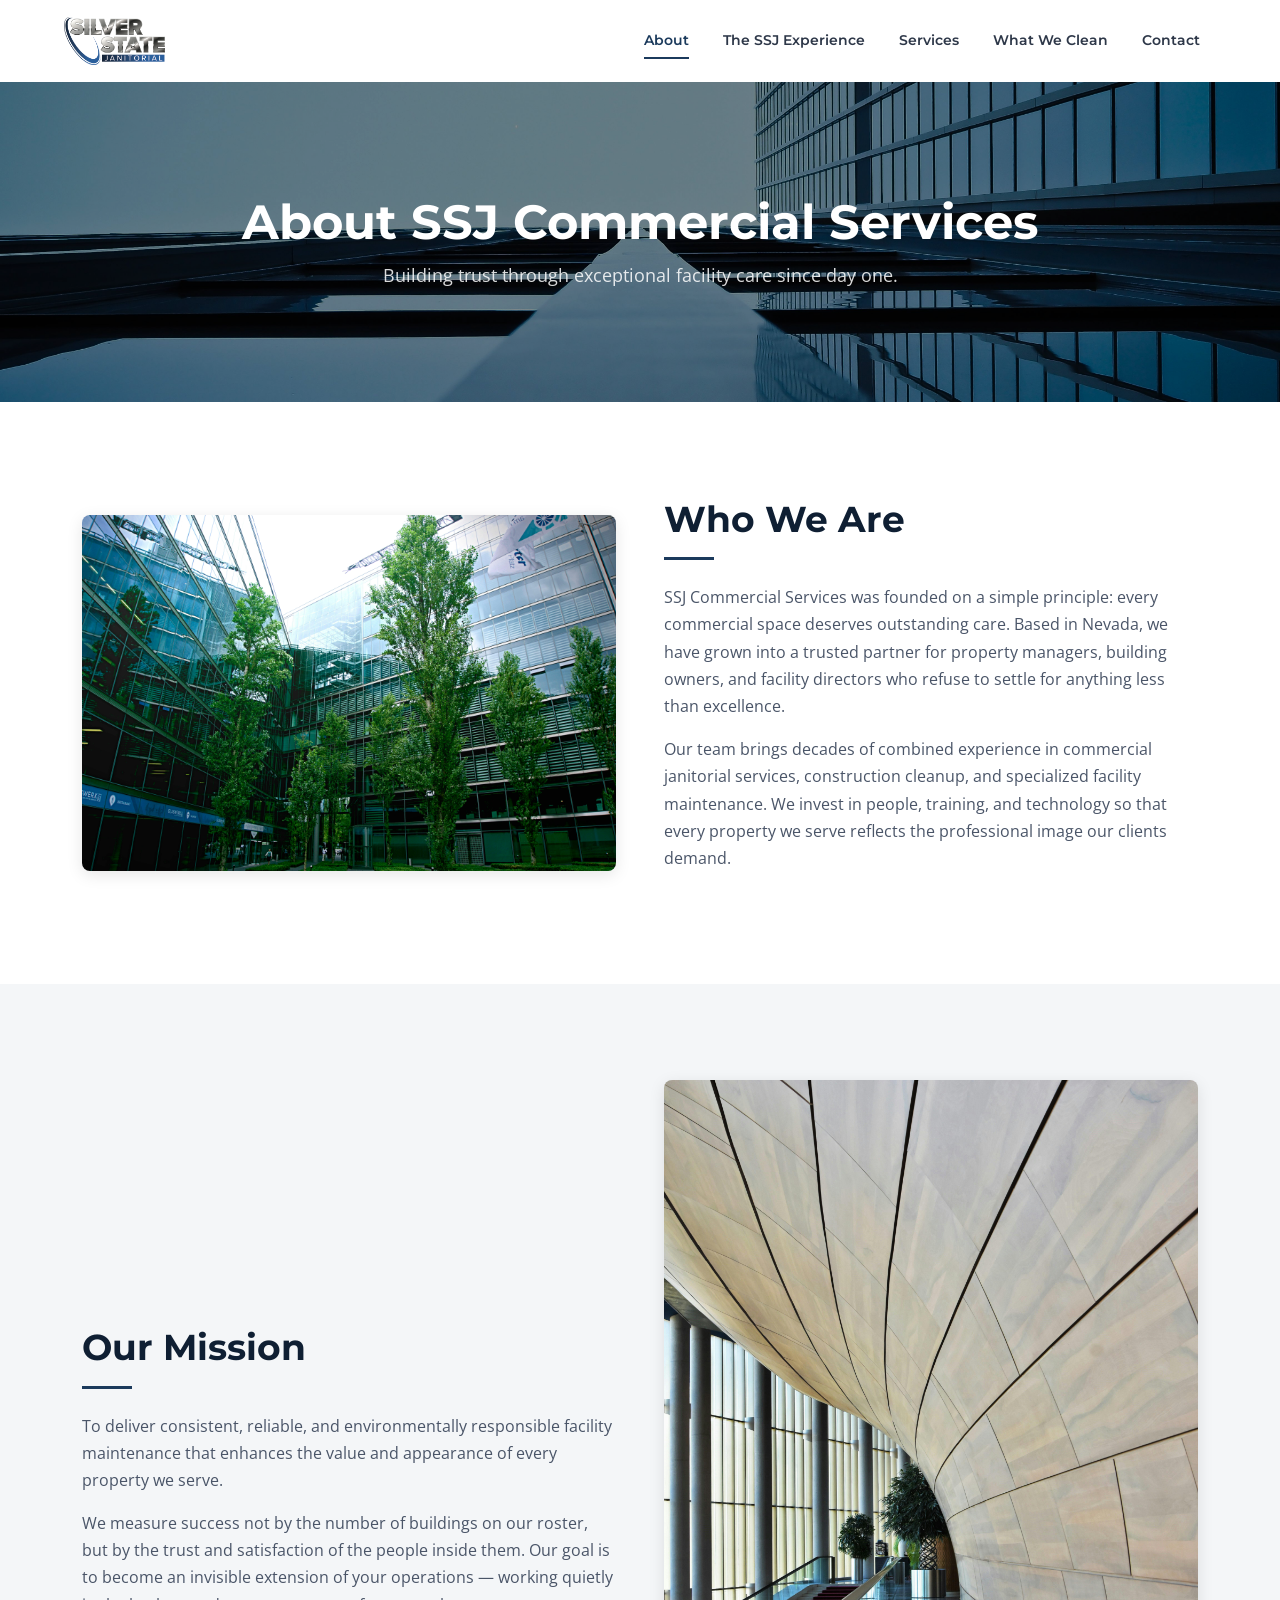
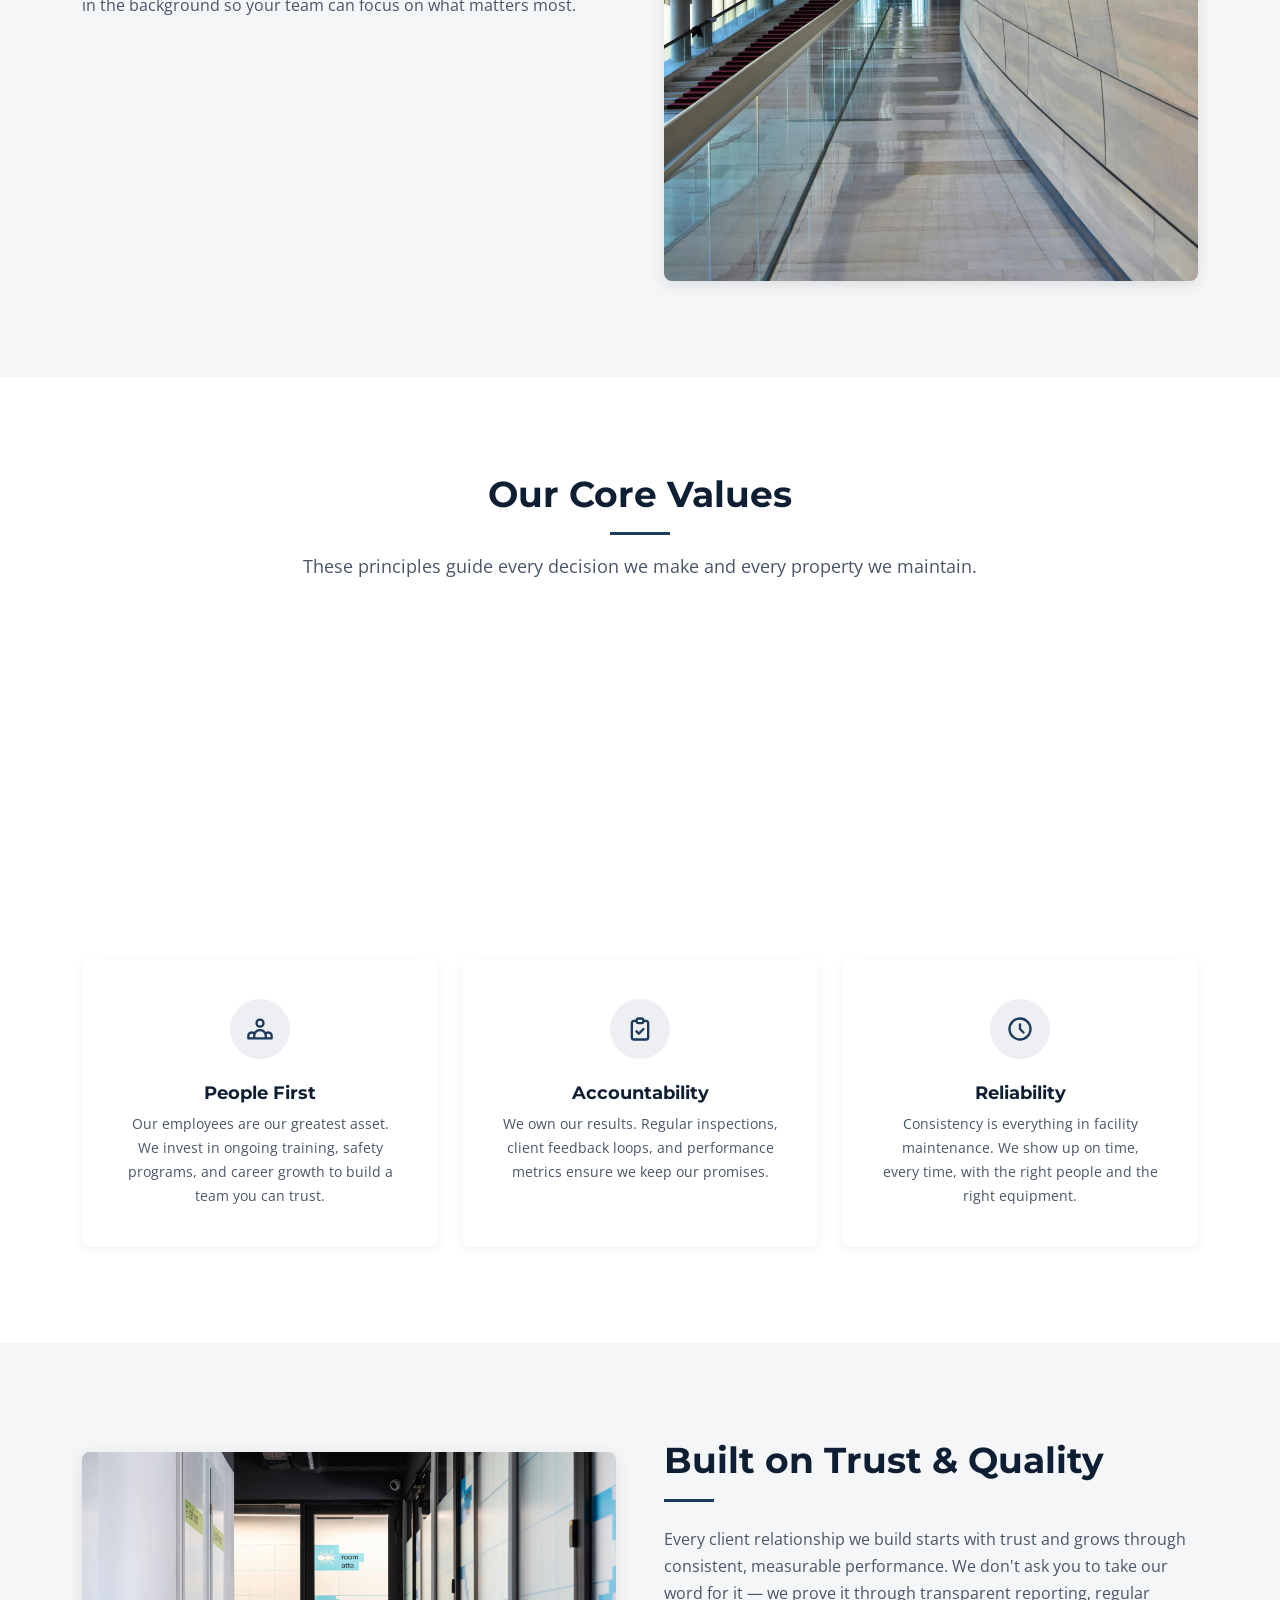
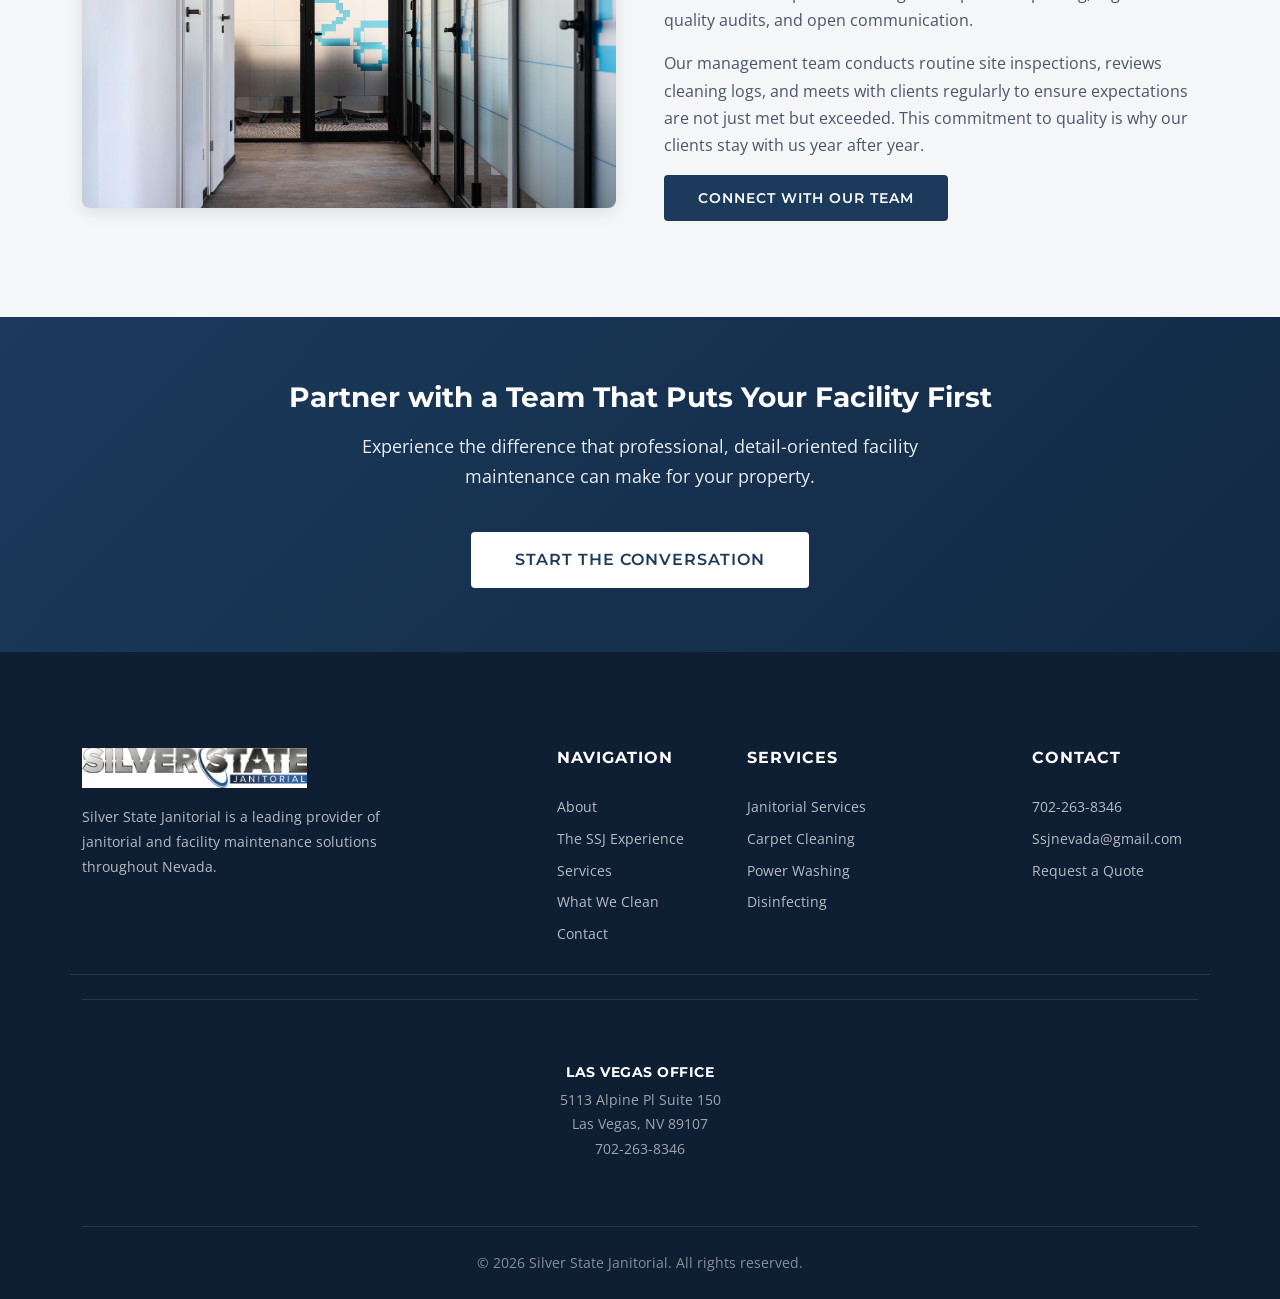
==== commit 76ca42e1: "Update branding, contact info, and footer across all pages - Replace SVG logo icon + text with ssjne" ====
--- a/about.html
+++ b/about.html
@@ -17,15 +17,8 @@
   <!-- ========== HEADER ========== -->
   <header class="site-header" role="banner">
     <div class="header-inner">
-      <a href="index.html" class="logo" aria-label="SSJ Commercial Services — Home">
-        <svg class="logo-icon" viewBox="0 0 44 44" fill="none" xmlns="http://www.w3.org/2000/svg" aria-hidden="true">
-          <rect width="44" height="44" rx="8" fill="#1b3a5c"/>
-          <text x="50%" y="54%" dominant-baseline="middle" text-anchor="middle" fill="#fff" font-family="Montserrat, sans-serif" font-weight="800" font-size="18">SSJ</text>
-        </svg>
-        <div>
-          <span class="logo-text">SSJ</span>
-          <span class="logo-tagline">Commercial Services</span>
-        </div>
+      <a href="index.html" class="logo" aria-label="Silver State Janitorial — Home">
+        <img src="assets/ssjnevadalogo.png" alt="Silver State Janitorial" class="logo-img">
       </a>
       <nav class="main-nav" aria-label="Primary navigation">
         <a href="about.html">About</a>
@@ -214,8 +207,8 @@
       <div class="row pb-4 mb-4" style="border-bottom: 1px solid rgba(255,255,255,0.1)">
         <div class="col-lg-4 mb-4 mb-lg-0">
           <div class="footer-about">
-            <span class="logo-text">SSJ</span>
-            <p>SSJ Commercial Services is a leading provider of janitorial and facility maintenance solutions throughout Nevada.</p>
+            <img src="assets/ssjnevadalogo2.png" alt="Silver State Janitorial" style="height:40px; margin-bottom:1rem;">
+            <p>Silver State Janitorial is a leading provider of janitorial and facility maintenance solutions throughout Nevada.</p>
           </div>
         </div>
         <div class="col-6 col-lg-2 offset-lg-1 mb-4 mb-lg-0">
@@ -232,7 +225,6 @@
           <h3 class="footer-heading">Services</h3>
           <div class="footer-links">
             <a href="services.html">Janitorial Services</a>
-            <a href="services.html">Construction Cleanup</a>
             <a href="services.html">Carpet Cleaning</a>
             <a href="services.html">Power Washing</a>
             <a href="services.html">Disinfecting</a>
@@ -241,26 +233,20 @@
         <div class="col-6 col-lg-2 offset-lg-1">
           <h3 class="footer-heading">Contact</h3>
           <div class="footer-links">
-            <a href="tel:+17025550100">(702) 555-0100</a>
-            <a href="mailto:info@ssjcommercial.com">info@ssjcommercial.com</a>
+            <a href="tel:+17022638346">702-263-8346</a>
+            <a href="mailto:Ssjnevada@gmail.com">Ssjnevada@gmail.com</a>
             <a href="contact.html">Request a Quote</a>
           </div>
         </div>
       </div>
       <div class="footer-locations">
-        <div class="row">
-          <div class="col-md-4 mb-3 mb-md-0">
-            <div class="location-block"><h4>Las Vegas Office</h4><p>1200 Commerce Center Dr</p><p>Las Vegas, NV 89128</p><p>(702) 555-0100</p></div>
-          </div>
-          <div class="col-md-4 mb-3 mb-md-0">
-            <div class="location-block"><h4>Henderson Office</h4><p>850 Professional Pkwy</p><p>Henderson, NV 89052</p><p>(702) 555-0200</p></div>
-          </div>
-          <div class="col-md-4">
-            <div class="location-block"><h4>Reno Office</h4><p>400 Sierra Business Park</p><p>Reno, NV 89501</p><p>(775) 555-0300</p></div>
-          </div>
-        </div>
-      </div>
-      <div class="footer-bottom"><p>&copy; 2026 SSJ Commercial Services. All rights reserved.</p></div>
+        <div class="row justify-content-center">
+          <div class="col-md-6 text-center">
+            <div class="location-block"><h4>Las Vegas Office</h4><p>5113 Alpine Pl Suite 150</p><p>Las Vegas, NV 89107</p><p>702-263-8346</p></div>
+          </div>
+        </div>
+      </div>
+      <div class="footer-bottom"><p>&copy; 2026 Silver State Janitorial. All rights reserved.</p></div>
     </div>
   </footer>
 
--- a/css/styles.css
+++ b/css/styles.css
@@ -286,28 +286,9 @@
   text-decoration: none;
 }
 
-.logo-icon {
-  width: 44px;
-  height: 44px;
-}
-
-.logo-text {
-  font-family: var(--font-heading);
-  font-size: 1.6rem;
-  font-weight: 800;
-  color: var(--color-primary);
-  letter-spacing: 2px;
-  line-height: 1;
-}
-
-.logo-tagline {
-  font-family: var(--font-body);
-  font-size: 0.6rem;
-  color: var(--color-medium-gray);
-  text-transform: uppercase;
-  letter-spacing: 2px;
-  display: block;
-  margin-top: 2px;
+.logo-img {
+  height: 48px;
+  width: auto;
 }
 
 /* Desktop Nav */
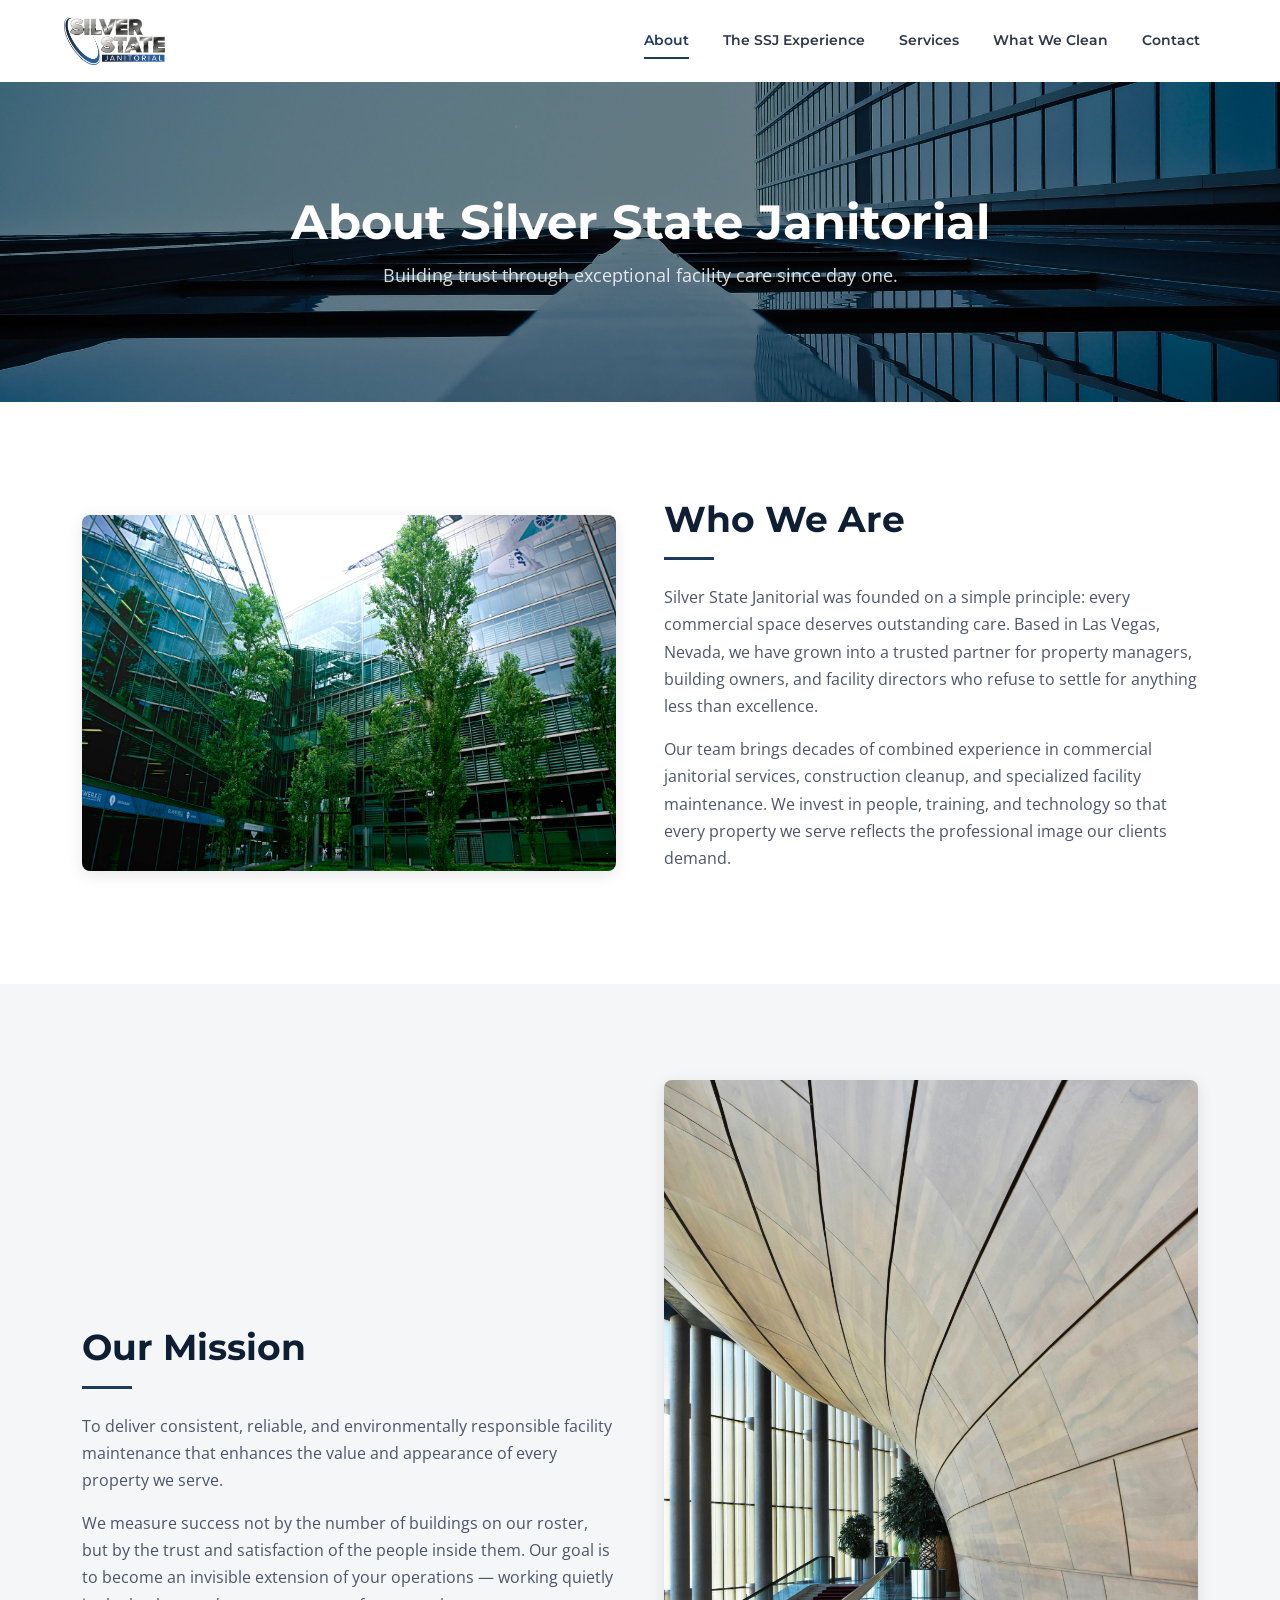
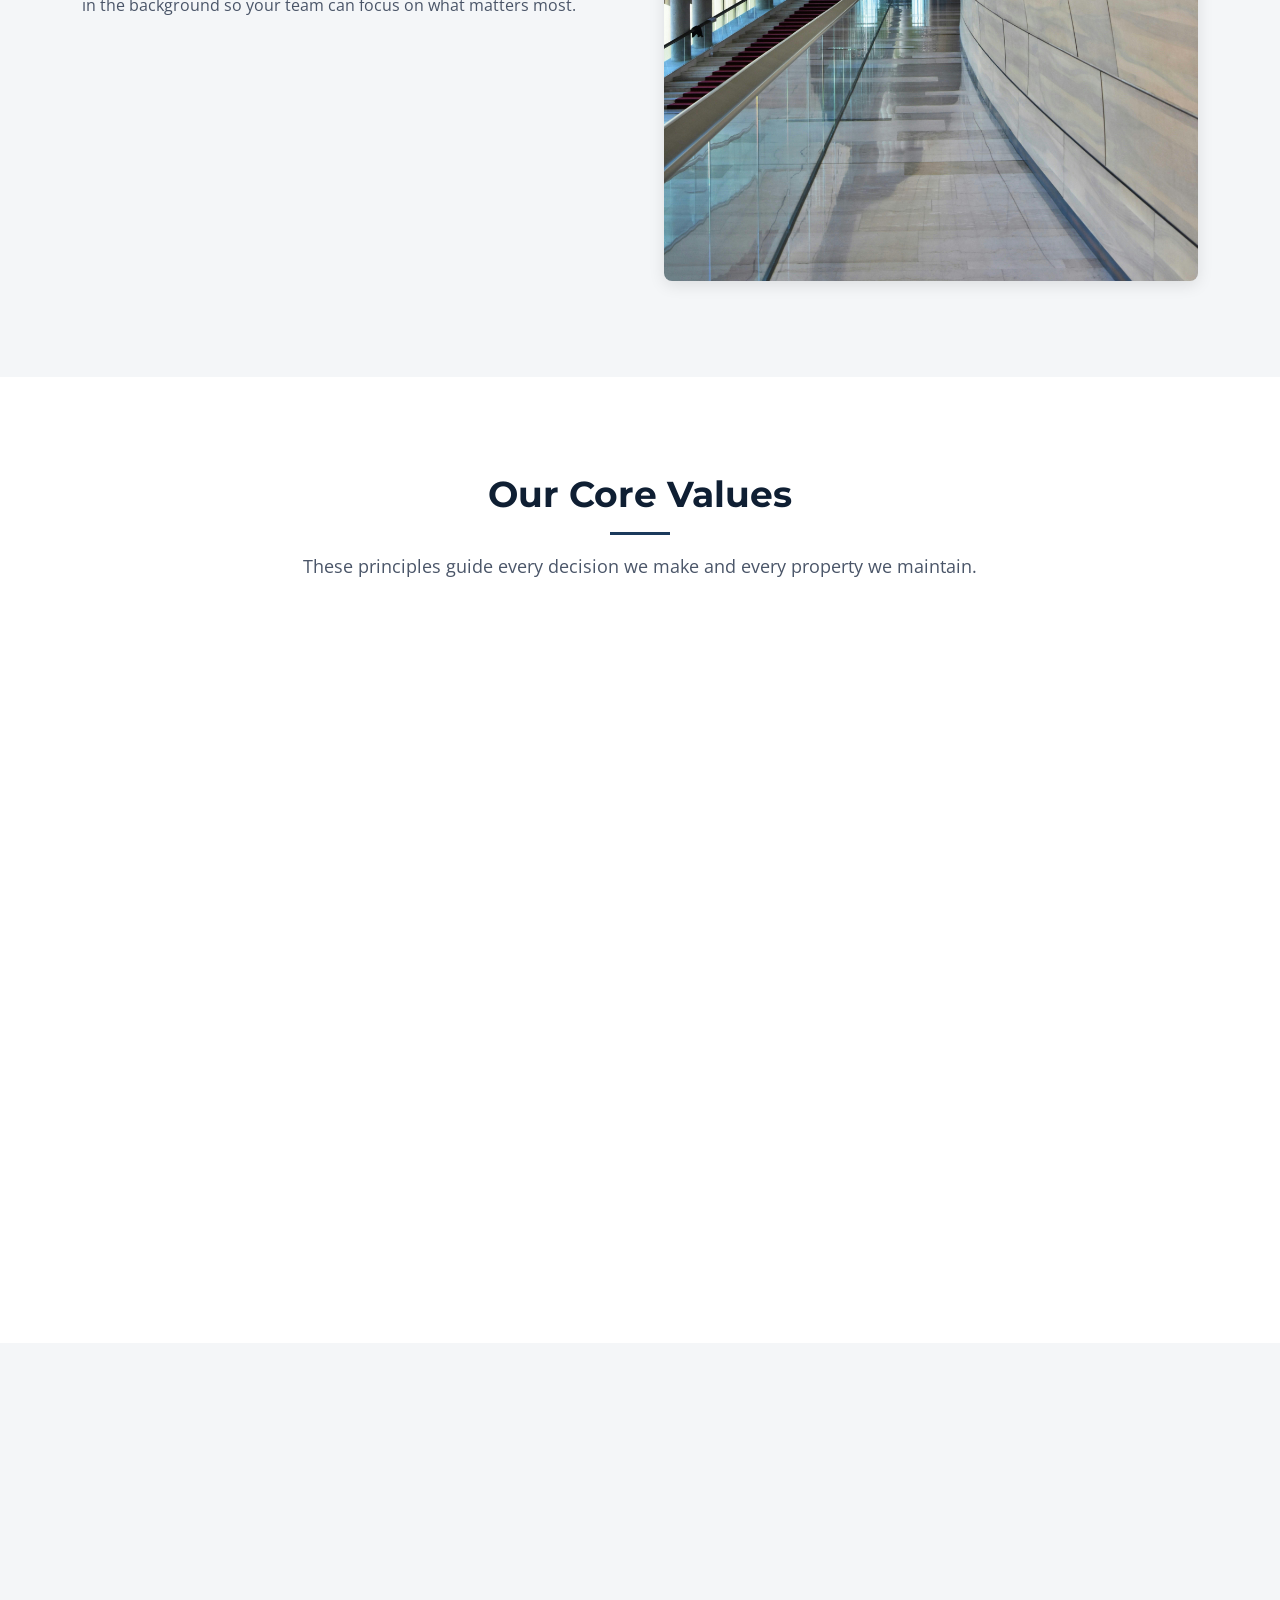
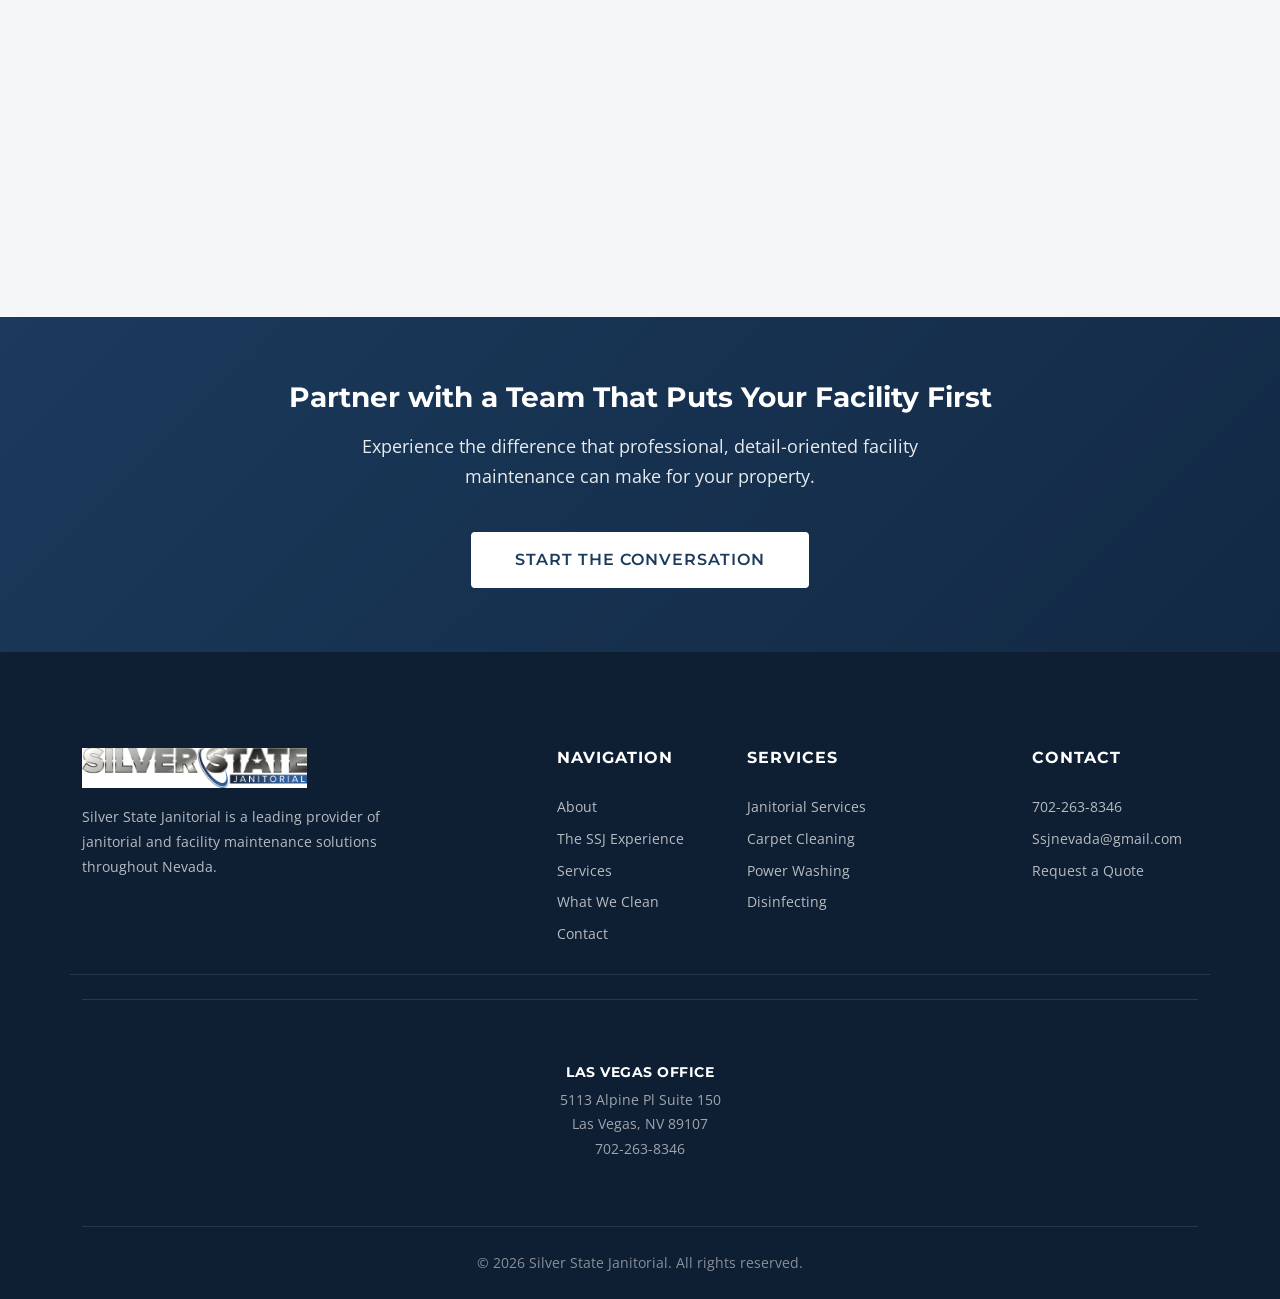
==== commit cb0710bd: "Rename SSJ to Silver State Janitorial, update services and content - Replace all SSJ abbreviations w" ====
--- a/about.html
+++ b/about.html
@@ -3,8 +3,8 @@
 <head>
   <meta charset="UTF-8">
   <meta name="viewport" content="width=device-width, initial-scale=1.0">
-  <meta name="description" content="Learn about SSJ Commercial Services — our mission, values, and commitment to quality facility maintenance in Nevada.">
-  <title>About Us | SSJ Commercial Services</title>
+  <meta name="description" content="Learn about Silver State Janitorial — our mission, values, and commitment to quality facility maintenance in Nevada.">
+  <title>About Us | Silver State Janitorial</title>
   <link rel="preconnect" href="https://fonts.googleapis.com">
   <link rel="preconnect" href="https://fonts.gstatic.com" crossorigin>
   <link href="https://fonts.googleapis.com/css2?family=Montserrat:wght@400;600;700;800&family=Open+Sans:wght@400;500;600&display=swap" rel="stylesheet">
@@ -43,7 +43,7 @@
   <!-- ========== PAGE BANNER ========== -->
   <section class="page-banner" style="background-image: url('assets/combuild1.jpg')" role="img" aria-label="Corporate office building">
     <div class="page-banner-content">
-      <h1>About SSJ Commercial Services</h1>
+      <h1>About Silver State Janitorial</h1>
       <p>Building trust through exceptional facility care since day one.</p>
     </div>
   </section>
@@ -63,7 +63,7 @@
           <div class="col-lg-6 slide-in-right">
             <div class="content-text">
               <h2>Who We Are</h2>
-              <p>SSJ Commercial Services was founded on a simple principle: every commercial space deserves outstanding care. Based in Nevada, we have grown into a trusted partner for property managers, building owners, and facility directors who refuse to settle for anything less than excellence.</p>
+              <p>Silver State Janitorial was founded on a simple principle: every commercial space deserves outstanding care. Based in Las Vegas, Nevada, we have grown into a trusted partner for property managers, building owners, and facility directors who refuse to settle for anything less than excellence.</p>
               <p>Our team brings decades of combined experience in commercial janitorial services, construction cleanup, and specialized facility maintenance. We invest in people, training, and technology so that every property we serve reflects the professional image our clients demand.</p>
             </div>
           </div>
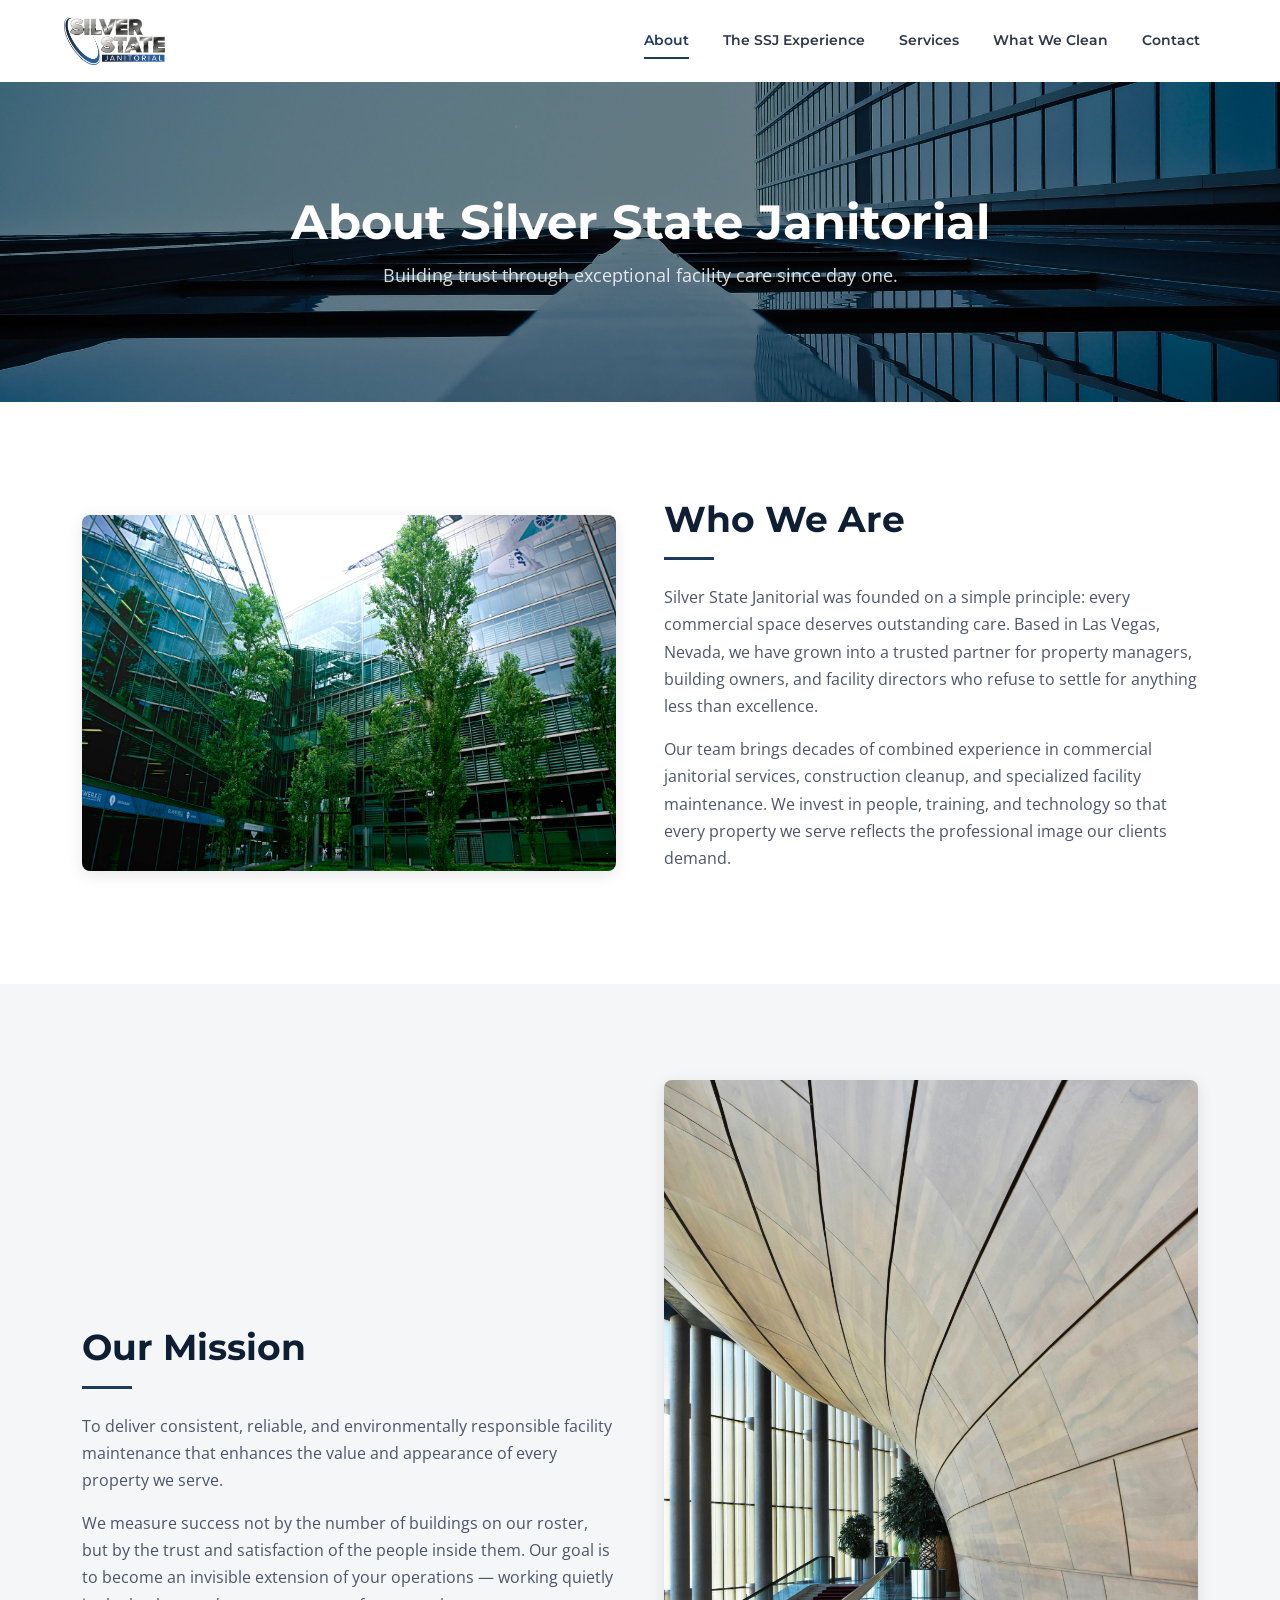
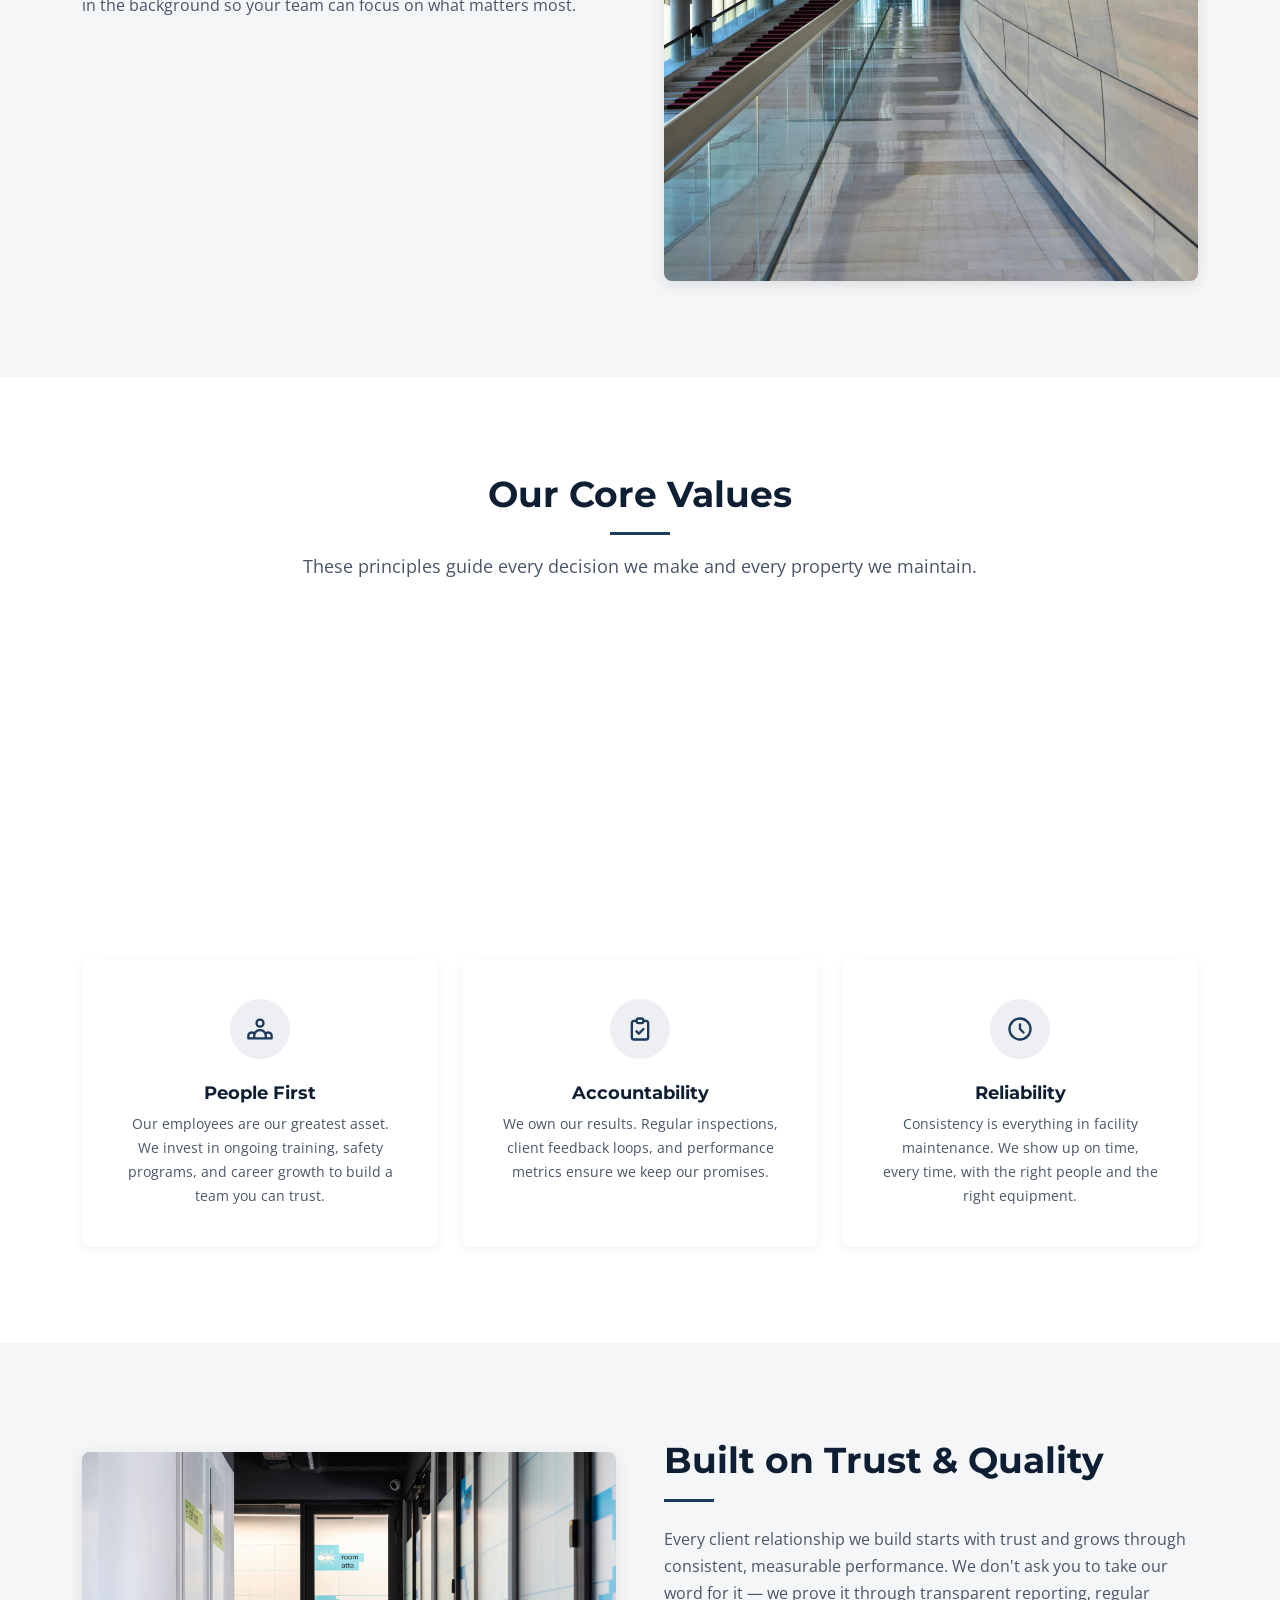
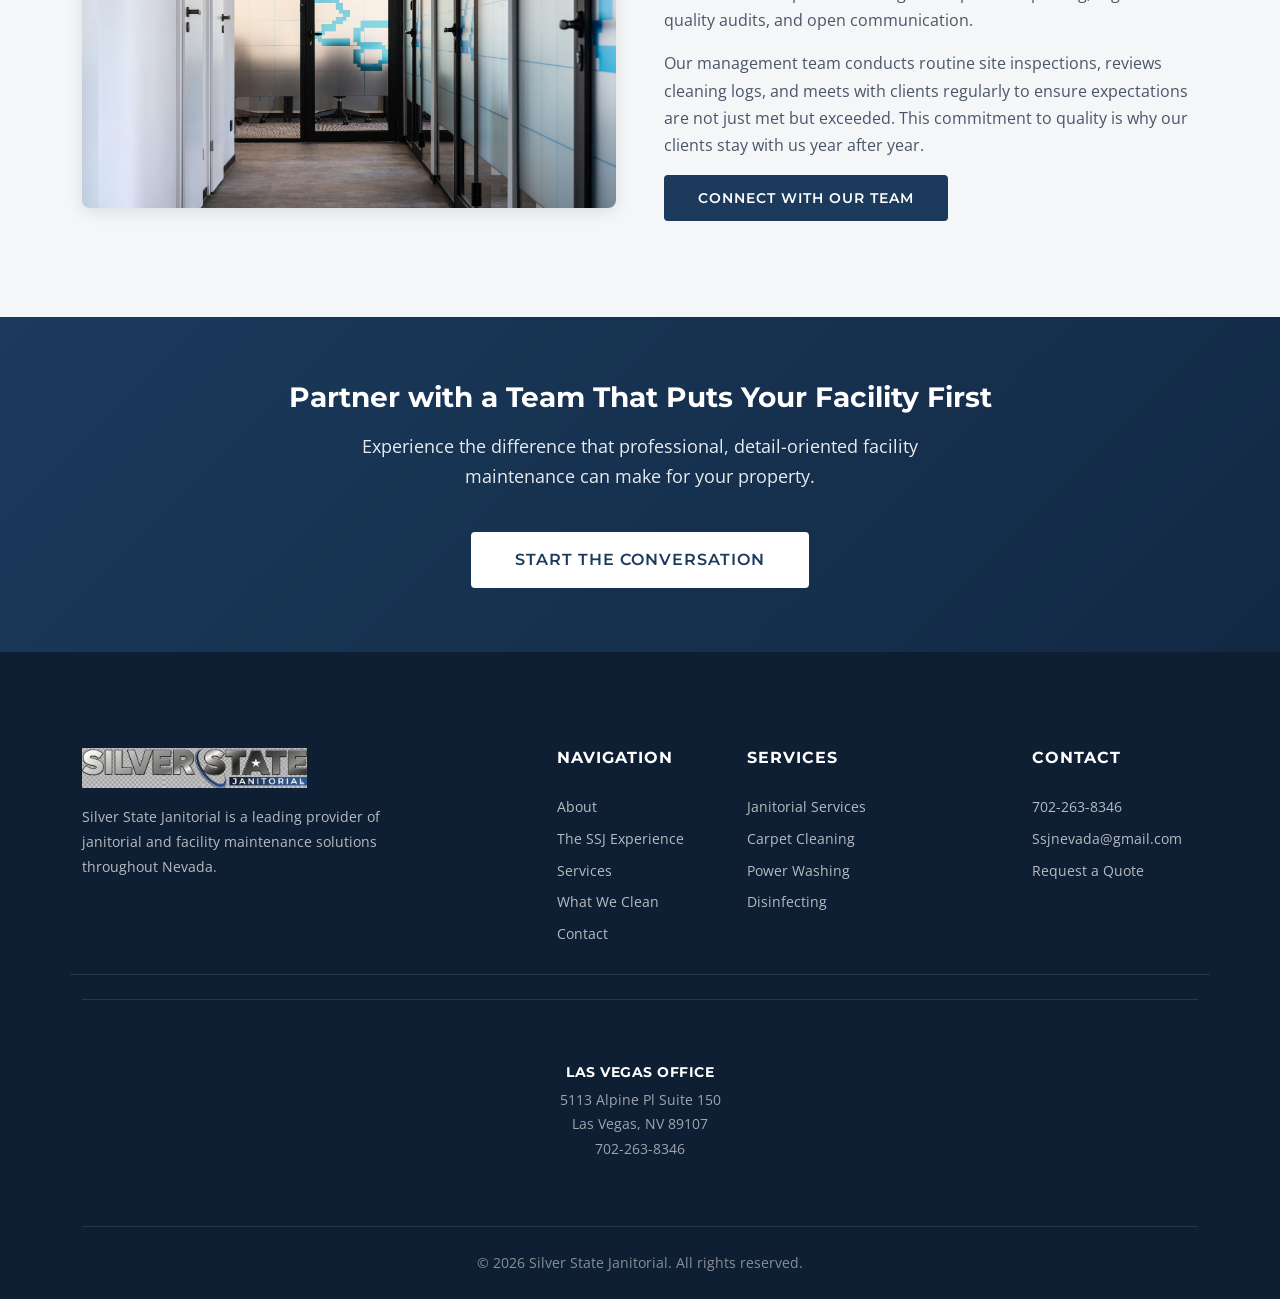
==== commit 890d97b3: "Replace footer logo with ssjlogo-trans.png across all pages https://claude.ai/code/session_01XhC7zbY" ====
--- a/about.html
+++ b/about.html
@@ -207,7 +207,7 @@
       <div class="row pb-4 mb-4" style="border-bottom: 1px solid rgba(255,255,255,0.1)">
         <div class="col-lg-4 mb-4 mb-lg-0">
           <div class="footer-about">
-            <img src="assets/ssjnevadalogo2.png" alt="Silver State Janitorial" style="height:40px; margin-bottom:1rem;">
+            <img src="assets/ssjlogo-trans.png" alt="Silver State Janitorial" style="height:40px; margin-bottom:1rem;">
             <p>Silver State Janitorial is a leading provider of janitorial and facility maintenance solutions throughout Nevada.</p>
           </div>
         </div>
